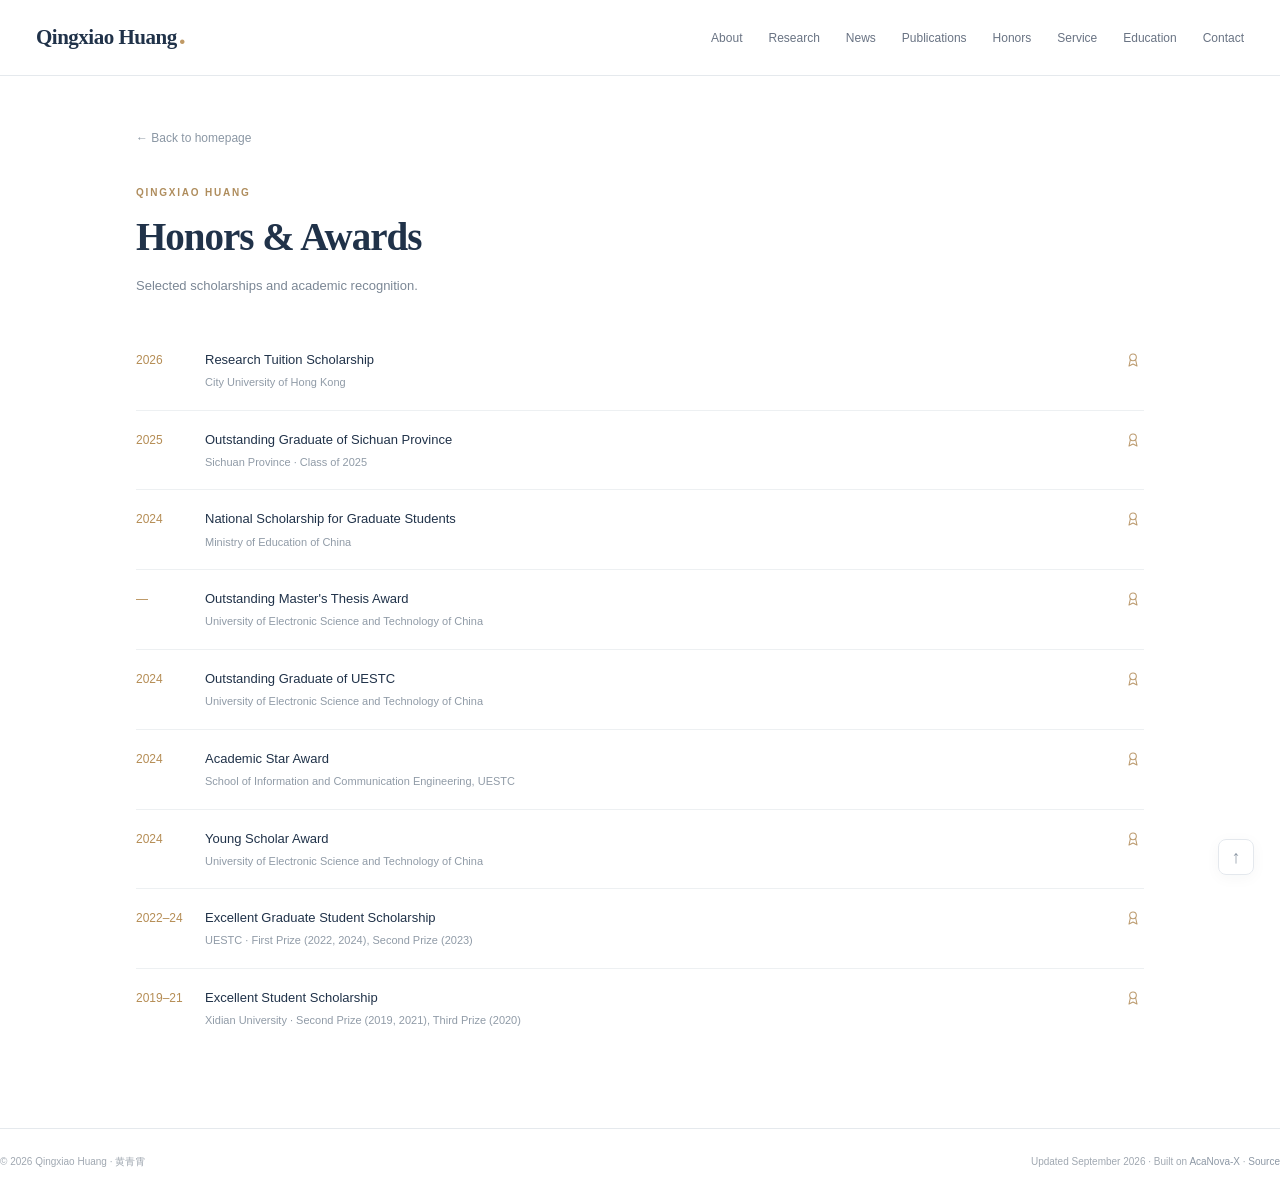
==== pages/all-honors.html @ 67fd9b9e "Build Qingxiao Huang academic homepage with verified research profile" ====
<!DOCTYPE html><html lang="en"><head><meta charset="UTF-8"><meta name="viewport" content="width=device-width, initial-scale=1"><title>Honors &amp; Awards | Qingxiao Huang</title><meta name="description" content="Qingxiao Huang (黄青霄), PhD student at City University of Hong Kong. Research in wireless communications, RIS, holographic MIMO, and near-field communications."><meta name="author" content="Qingxiao Huang"><meta name="theme-color" content="#21334a"><link rel="canonical" href="https://qxhuang0322.github.io/pages/all-honors.html"><meta property="og:type" content="website"><meta property="og:title" content="Honors &amp; Awards | Qingxiao Huang"><meta property="og:description" content="Qingxiao Huang (黄青霄), PhD student at City University of Hong Kong. Research in wireless communications, RIS, holographic MIMO, and near-field communications."><meta property="og:url" content="https://qxhuang0322.github.io/pages/all-honors.html"><meta property="og:image" content="https://qxhuang0322.github.io/assets/profile.jpg"><meta name="twitter:card" content="summary"><link rel="icon" href="../assets/favicon.svg" type="image/svg+xml"><link rel="stylesheet" href="../styles.css"><script src="../script.js" defer></script><script type="application/ld+json">{"@context":"https://schema.org","@type":"Person","name":"Qingxiao Huang","alternateName":"黄青霄","url":"https://qxhuang0322.github.io","image":"https://qxhuang0322.github.io/assets/profile.jpg","jobTitle":"PhD Student","affiliation":{"@type":"CollegeOrUniversity","name":"City University of Hong Kong"},"sameAs":["https://scholar.google.com/citations?user=7lqItBkAAAAJ&hl=en","https://orcid.org/0009-0005-3883-5112","https://scholars.cityu.edu.hk/en/persons/qhuang279/","https://github.com/qxhuang0322"],"knowsAbout":["Wireless Communications","Reconfigurable Intelligent Surfaces","Holographic MIMO","Near-Field Communications"]}</script></head><body><a class="skip-link" href="#main-content">Skip to content</a><header class="top-nav"><div class="nav-inner"><a class="brand" href="../index.html" aria-label="Qingxiao Huang, home">Qingxiao Huang<span class="brand-dot">.</span></a><button class="menu-toggle" aria-label="Open navigation" aria-expanded="false" aria-controls="main-nav"><svg class="icon" viewBox="0 0 24 24" fill="none" stroke="currentColor" stroke-width="1.6" stroke-linecap="round" stroke-linejoin="round" aria-hidden="true"><path d="M4 6h16M4 12h16M4 18h16"/></svg></button><nav id="main-nav" aria-label="Main navigation"><a href="../index.html#about">About</a><a href="../index.html#research">Research</a><a href="../index.html#news">News</a><a href="../index.html#publications">Publications</a><a href="../index.html#honors">Honors</a><a href="../index.html#service">Service</a><a href="../index.html#education">Education</a><a href="../index.html#contact">Contact</a></nav></div></header><main id="main-content" class="subpage"><a class="breadcrumb" href="../index.html">← Back to homepage</a><div class="page-heading"><p class="eyebrow">QINGXIAO HUANG</p><h1>Honors & Awards</h1><p>Selected scholarships and academic recognition.</p></div><ol class="honors-list"><li><span class="honor-year">2026</span><div><h3><a href="https://scholars.cityu.edu.hk/en/persons/qhuang279/" target="_blank" rel="noopener noreferrer">Research Tuition Scholarship</a></h3><p>City University of Hong Kong</p></div><svg class="icon" viewBox="0 0 24 24" fill="none" stroke="currentColor" stroke-width="1.6" stroke-linecap="round" stroke-linejoin="round" aria-hidden="true"><circle cx="12" cy="8" r="5"/><path d="m8 12-2 9 6-3 6 3-2-9"/></svg></li><li><span class="honor-year">2025</span><div><h3><a href="https://scholars.cityu.edu.hk/en/persons/qhuang279/" target="_blank" rel="noopener noreferrer">Outstanding Graduate of Sichuan Province</a></h3><p>Sichuan Province · Class of 2025</p></div><svg class="icon" viewBox="0 0 24 24" fill="none" stroke="currentColor" stroke-width="1.6" stroke-linecap="round" stroke-linejoin="round" aria-hidden="true"><circle cx="12" cy="8" r="5"/><path d="m8 12-2 9 6-3 6 3-2-9"/></svg></li><li><span class="honor-year">2024</span><div><h3><a href="https://scholars.cityu.edu.hk/en/persons/qhuang279/" target="_blank" rel="noopener noreferrer">National Scholarship for Graduate Students</a></h3><p>Ministry of Education of China</p></div><svg class="icon" viewBox="0 0 24 24" fill="none" stroke="currentColor" stroke-width="1.6" stroke-linecap="round" stroke-linejoin="round" aria-hidden="true"><circle cx="12" cy="8" r="5"/><path d="m8 12-2 9 6-3 6 3-2-9"/></svg></li><li><span class="honor-year">—</span><div><h3><a href="https://scholars.cityu.edu.hk/en/persons/qhuang279/" target="_blank" rel="noopener noreferrer">Outstanding Master&#39;s Thesis Award</a></h3><p>University of Electronic Science and Technology of China</p></div><svg class="icon" viewBox="0 0 24 24" fill="none" stroke="currentColor" stroke-width="1.6" stroke-linecap="round" stroke-linejoin="round" aria-hidden="true"><circle cx="12" cy="8" r="5"/><path d="m8 12-2 9 6-3 6 3-2-9"/></svg></li><li><span class="honor-year">2024</span><div><h3>Outstanding Graduate of UESTC</h3><p>University of Electronic Science and Technology of China</p></div><svg class="icon" viewBox="0 0 24 24" fill="none" stroke="currentColor" stroke-width="1.6" stroke-linecap="round" stroke-linejoin="round" aria-hidden="true"><circle cx="12" cy="8" r="5"/><path d="m8 12-2 9 6-3 6 3-2-9"/></svg></li><li><span class="honor-year">2024</span><div><h3>Academic Star Award</h3><p>School of Information and Communication Engineering, UESTC</p></div><svg class="icon" viewBox="0 0 24 24" fill="none" stroke="currentColor" stroke-width="1.6" stroke-linecap="round" stroke-linejoin="round" aria-hidden="true"><circle cx="12" cy="8" r="5"/><path d="m8 12-2 9 6-3 6 3-2-9"/></svg></li><li><span class="honor-year">2024</span><div><h3>Young Scholar Award</h3><p>University of Electronic Science and Technology of China</p></div><svg class="icon" viewBox="0 0 24 24" fill="none" stroke="currentColor" stroke-width="1.6" stroke-linecap="round" stroke-linejoin="round" aria-hidden="true"><circle cx="12" cy="8" r="5"/><path d="m8 12-2 9 6-3 6 3-2-9"/></svg></li><li><span class="honor-year">2022–24</span><div><h3>Excellent Graduate Student Scholarship</h3><p>UESTC · First Prize (2022, 2024), Second Prize (2023)</p></div><svg class="icon" viewBox="0 0 24 24" fill="none" stroke="currentColor" stroke-width="1.6" stroke-linecap="round" stroke-linejoin="round" aria-hidden="true"><circle cx="12" cy="8" r="5"/><path d="m8 12-2 9 6-3 6 3-2-9"/></svg></li><li><span class="honor-year">2019–21</span><div><h3>Excellent Student Scholarship</h3><p>Xidian University · Second Prize (2019, 2021), Third Prize (2020)</p></div><svg class="icon" viewBox="0 0 24 24" fill="none" stroke="currentColor" stroke-width="1.6" stroke-linecap="round" stroke-linejoin="round" aria-hidden="true"><circle cx="12" cy="8" r="5"/><path d="m8 12-2 9 6-3 6 3-2-9"/></svg></li></ol></main><footer class="site-footer"><p>© <span id="current-year">2026</span> Qingxiao Huang · 黄青霄</p><p>Updated September 2026 <span aria-hidden="true">·</span> Built on <a href="https://github.com/yihangtao/AcaNova-X" target="_blank" rel="noopener noreferrer">AcaNova-X</a> <span aria-hidden="true">·</span> <a href="https://github.com/qxhuang0322/qxhuang0322.github.io" target="_blank" rel="noopener noreferrer">Source</a></p><a class="back-top" href="#" aria-label="Back to top">↑</a></footer></body></html>
---- styles.css ----
/* Standalone academic theme: system fonts, no external stylesheets. */
:root{color-scheme:light;--ink:#203249;--text:#566273;--muted:#7a8794;--gold:#a47b43;--line:#e5e9ed;--soft:#f8fafb;--serif:Georgia,"Times New Roman","Songti SC",SimSun,serif;--sans:-apple-system,BlinkMacSystemFont,"Segoe UI","Microsoft YaHei",Arial,sans-serif}
*{box-sizing:border-box}
html{scroll-behavior:smooth;scroll-padding-top:76px}
body{margin:0;background:#fff;color:var(--text);font:15px/1.75 var(--sans);-webkit-font-smoothing:antialiased}
button,input{font:inherit}button{cursor:pointer}
a{color:var(--gold);text-decoration:none;text-underline-offset:3px}
a:hover{color:#765421}
p{margin:0 0 1em}h1,h2,h3{color:var(--ink)}h1,h2{font-family:var(--serif)}
img,svg{max-width:100%}img{height:auto}
strong{color:var(--ink);font-weight:600}
a,button,input{-webkit-tap-highlight-color:transparent}
:focus-visible{outline:3px solid #bd9864;outline-offset:4px}
[hidden]{display:none!important}
::selection{color:var(--ink);background:#eee1ca}
.icon{display:inline-block;width:20px;height:20px;flex:0 0 20px;vertical-align:middle}
.sr-only{position:absolute;width:1px;height:1px;padding:0;margin:-1px;overflow:hidden;clip-path:inset(50%);white-space:nowrap;border:0}
.skip-link{position:fixed;top:-80px;left:20px;z-index:100;padding:10px 18px;color:#fff;background:var(--ink);border-radius:6px}
.skip-link:focus{top:12px;color:#fff}

/* Navigation */
.top-nav{position:sticky;top:0;z-index:30;height:76px;background:rgba(255,255,255,.97);border-bottom:1px solid var(--line);backdrop-filter:blur(14px)}
.nav-inner{max-width:1400px;height:100%;margin:auto;padding:0 36px;display:flex;align-items:center;justify-content:space-between;gap:30px}
.brand{display:inline-flex;align-items:baseline;gap:2px;color:var(--ink);font:700 21px/1.2 var(--serif);letter-spacing:-.5px;white-space:nowrap}
.brand:hover{color:var(--ink)}
.brand-dot{color:#c09a65;font-size:28px;line-height:0}
#main-nav{display:flex;align-items:center;gap:26px}
#main-nav a{position:relative;padding:9px 0;color:#697383;font-size:12px;font-weight:500;line-height:1.5;white-space:nowrap}
#main-nav a::after{content:"";position:absolute;bottom:2px;left:0;width:100%;height:2px;background:#c39a61;transform:scaleX(0);transform-origin:left;transition:transform .18s ease}
#main-nav a:hover,#main-nav a.active,#main-nav a[aria-current]{color:var(--ink)}
#main-nav a:hover::after,#main-nav a.active::after,#main-nav a[aria-current]::after{transform:scaleX(1)}
.menu-toggle{display:none;width:40px;height:40px;padding:9px;background:#fff;color:var(--ink);border:1px solid var(--line);border-radius:6px}

/* Profile and content */
.layout{max-width:1400px;display:grid;grid-template-columns:285px minmax(0,1fr);gap:64px;align-items:start;margin:0 auto;padding:53px 36px 78px}
.profile-column{position:sticky;top:111px;min-width:0}
.profile-card{text-align:center}
.portrait{display:block;width:204px;height:202px;margin:0 auto 21px;object-fit:contain;background:#f4f6f8;border:1px solid #e7e9eb;border-radius:12px}
.profile-card h1{margin:0 0 9px;font-size:29px;font-weight:700;line-height:1.32;letter-spacing:-.9px}
.profile-card h1 span{display:block;margin-top:6px;font-size:22px;font-weight:400;letter-spacing:3px}
.profile-role{margin:0 0 7px;color:var(--gold);font-size:13px;font-weight:600}
.profile-affiliation{margin:0;color:#738091;font-size:12.5px;line-height:1.7}
.profile-affiliation a{color:inherit}.profile-affiliation a:hover{color:var(--gold)}
.profile-lab{margin:5px 0 0;font-size:12px;line-height:1.6}
.social-links{display:flex;justify-content:center;flex-wrap:wrap;gap:9px;margin:24px 0 23px}
.social-link{position:relative;display:inline-flex;align-items:center;justify-content:center;width:37px;height:37px;color:#657182;border:1px solid #dfe4e9;border-radius:50%;background:#fff;transition:border-color .18s ease,color .18s ease,transform .18s ease}
.social-link .icon{width:17px;height:17px;flex-basis:17px}
.social-link:hover{color:var(--gold);border-color:#c8a879;transform:translateY(-2px)}
.social-tooltip{position:absolute;top:calc(100% + 8px);left:50%;transform:translateX(-50%);z-index:10;visibility:hidden;opacity:0;padding:4px 8px;border-radius:4px;background:var(--ink);color:#fff;font-size:10px;line-height:1.6;white-space:nowrap;pointer-events:none;transition:opacity .15s ease}
.social-link:hover .social-tooltip,.social-link:focus-visible .social-tooltip{visibility:visible;opacity:1}
.interests{margin:0 0 18px;padding:20px 19px 18px;border:1px solid var(--line);border-radius:10px;text-align:left;background:#fafbfc}
.interests h2{display:flex;align-items:center;gap:8px;margin:0 0 13px;color:var(--ink);font:600 12px/1.5 var(--sans)}
.interests h2 .icon{width:16px;height:16px;flex-basis:16px;color:#b2946c}
.interests ul{padding:0;margin:0;list-style:none}
.interests li{display:flex;align-items:baseline;gap:9px;margin:8px 0;color:#748191;font-size:11.5px;line-height:1.55}
.interest-mark{width:12px;flex:0 0 12px;color:#b39870;font-size:12px;text-align:center}
.profile-email{display:flex;gap:8px;align-items:center;justify-content:center;color:#87929e;font-size:11.5px;overflow-wrap:anywhere}
.profile-email .icon{width:14px;height:14px;flex-basis:14px}
.main-column{min-width:0}
.main-column>section{margin:0 0 43px;scroll-margin-top:20px}
.main-column>section:last-child{margin-bottom:0}
.section-heading{display:flex;align-items:center;justify-content:space-between;gap:20px;margin:0 0 20px}
.section-heading h2{position:relative;display:inline-block;margin:0;color:var(--ink);font-size:28px;line-height:1.4;font-weight:700;letter-spacing:-.7px}
.section-heading h2::after{content:"";display:block;width:36px;height:3px;margin-top:7px;background:#c5a06d}
.view-link{display:inline-flex;align-items:center;gap:6px;color:#89939e;font-size:11px;white-space:nowrap}
.view-link .icon,.text-link .icon{width:13px;height:13px;flex-basis:13px}
.view-link:hover{color:var(--gold)}
.biography{color:#566476;font-family:var(--serif);font-size:16px;line-height:1.8}
.biography p{margin:0 0 14px}
.biography a{border-bottom:1px solid #e6d5bd}
.collaboration-note{display:flex;align-items:flex-start;gap:10px;margin:20px 0 0;padding:12px 16px;color:#82705a;background:#faf7f1;border-left:3px solid #c8a370;border-radius:0 5px 5px 0;font-size:12px;line-height:1.8}
.collaboration-note>.icon{width:16px;height:16px;flex-basis:16px;margin-top:4px;color:#b89869}
.collaboration-note p{margin:0}.collaboration-note strong{color:#947347}
.section-intro{margin:-6px 0 19px;color:#87919d;font-size:11.5px;line-height:1.8}
.text-link{display:inline-flex;align-items:center;gap:8px;margin-top:18px;color:#9d835f;font-size:11px}

/* Research */
.research-grid{display:grid;grid-template-columns:repeat(3,minmax(0,1fr));gap:13px}
.research-card{min-width:0;padding:19px 17px 17px;border:1px solid #e5e9ed;border-radius:9px;background:#fff}
.research-card-top{display:flex;justify-content:space-between;align-items:center;gap:12px;margin-bottom:15px}
.research-symbol{display:inline-flex;align-items:center;justify-content:center;width:30px;height:30px;background:#f8f2e9;color:#b48d56;border-radius:6px;font-size:20px;line-height:1}
.research-code{color:#9aa3ad;font-size:9px;line-height:1.5;letter-spacing:1px}
.research-card h3{margin:0 0 8px;font:600 13px/1.5 var(--sans)}
.research-card p{margin:0;color:#7d8895;font-size:13px;line-height:1.8}

/* News */
.news-list{margin:0;padding:0;list-style:none}
.news-list li{display:grid;grid-template-columns:78px minmax(0,1fr);align-items:baseline;gap:19px;padding:10px 0;border-bottom:1px dashed #e8eaed;font-size:13px;line-height:1.85}
.news-list li:first-child{padding-top:0}.news-list li:last-child{padding-bottom:0;border-bottom:0}
.news-list time{color:#8b95a1;font-size:11px;white-space:nowrap;font-variant-numeric:tabular-nums}
.news-list li>div{min-width:0}.news-list li p{margin:0}
.inline-source{font-size:10px;color:#ac936d;white-space:nowrap}

/* Publications */
.publication{display:grid;grid-template-columns:174px minmax(0,1fr);gap:22px;margin:0 0 14px;padding:19px;background:#fff;border:1px solid #e6e9ed;border-radius:10px;transition:border-color .18s ease}
.publication:hover{border-color:#cfb690}.publication:last-child{margin-bottom:0}
.paper-art{display:flex;flex-direction:column;align-items:center;justify-content:center;align-self:start;width:174px;min-height:137px;margin-top:2px;padding:10px;background:#f6f8fa;border:1px solid #e8ecef;border-radius:6px;overflow:hidden}
.paper-art svg,.paper-art img{display:block;width:100%;height:auto;max-height:140px;object-fit:contain}
.paper-art>span{display:flex;justify-content:space-between;gap:12px;width:100%;margin-top:7px;color:#84909c;font-size:8px;line-height:1.4;font-weight:600;letter-spacing:1px;text-transform:uppercase}
.paper-art>span>span{font-weight:400;color:#a6aeb6;letter-spacing:.3px}
.paper-body{min-width:0}
.paper-meta{display:flex;align-items:center;flex-wrap:wrap;gap:8px;margin-bottom:8px;color:#8a949e;font-size:10px;line-height:1.4}
.venue-badge{display:inline-block;padding:3px 7px;border-radius:4px;color:#667f96;background:#edf2f7;font-size:9px;font-weight:700;letter-spacing:.35px}
.venue-badge.preprint{color:#967847;background:#f7f0e6}
.first-author{display:inline-block;color:#a18762;font-size:9px}
.paper-body h3{margin:0 0 7px;color:var(--ink);font:600 14px/1.5 var(--sans)}
.paper-body h3 a{color:inherit}.paper-body h3 a:hover{color:var(--gold)}
.paper-authors{margin:0 0 5px;color:#7b8794;font-size:12px;line-height:1.75}
.paper-authors strong{color:#4f647c;font-weight:600}
.paper-venue{margin:0 0 7px;color:#80909f;font-size:10.5px;line-height:1.65;font-style:italic}
.paper-summary{margin:8px 0 9px;color:#74818e;font-size:12px;line-height:1.8}
.paper-links{display:flex;flex-wrap:wrap;align-items:center;gap:7px;margin-top:10px}
.paper-link{display:inline-flex;align-items:center;gap:5px;padding:3px 9px;border:1px solid #e2e7ec;border-radius:4px;color:#6b7b8e;background:#fff;font-size:9px;line-height:1.65;font-weight:500}
.paper-link .icon{width:11px;height:11px;flex-basis:11px}
.paper-link:hover{color:var(--gold);border-color:#d6bf9e;background:#fcfaf6}
.publication-note{margin:18px 0 0;color:#8995a1;font-size:11px;line-height:1.8}

/* Honors and service */
.honors-list{margin:0;padding:0;list-style:none}
.honors-list li{display:grid;grid-template-columns:50px minmax(0,1fr) 19px;align-items:start;gap:19px;padding:13px 0;border-bottom:1px solid #edf0f2}
.honors-list li:first-child{padding-top:0}.honors-list li:last-child{border:0;padding-bottom:0}
.honor-year{padding-top:1px;color:#b58d55;font-size:12px;font-variant-numeric:tabular-nums}
.honors-list h3{margin:0 0 2px;font:500 13px/1.7 var(--sans)}
.honors-list h3 a{color:inherit}.honors-list h3 a:hover{color:var(--gold)}
.honors-list p{margin:0;color:#909ba7;font-size:11px;line-height:1.7}
.honors-list .icon{width:16px;height:16px;margin-top:3px;color:#bc9b6f}
.service-grid{display:grid;grid-template-columns:repeat(2,minmax(0,1fr));gap:15px}
.service-grid>*{min-width:0;padding:19px;border:1px solid var(--line);border-radius:8px;background:#fafbfc}
.service-grid h3{margin:0 0 9px;font:600 13px/1.5 var(--sans)}
.service-grid p,.service-grid ul{margin:0;color:#7c8996;font-size:11.5px;line-height:1.9}
.service-grid ul{padding-left:16px}.service-grid li+li{margin-top:3px}

/* Education and contact */
.education-list{margin:0;padding:0;list-style:none}
.education-list>li{display:grid;grid-template-columns:47px minmax(0,1fr);gap:17px;margin:0 0 23px;align-items:start}
.education-list>li:last-child{margin-bottom:0}
.school-mark{display:flex;width:44px;height:44px;align-items:center;justify-content:center;background:#f4f5f8;border:1px solid #e8eaed;border-radius:7px;color:#797296;font:700 10px/1 var(--serif);letter-spacing:-.5px}
.school-mark.burgundy{background:#f8f1f4;color:#a27186;border-color:#ece0e6}
.school-mark.blue{background:#f0f5fa;color:#607d99;border-color:#e2eaf2}
.school-mark.red{background:#fbf2f2;color:#a97979;border-color:#f0e3e3}
.education-top{display:flex;justify-content:space-between;gap:20px;align-items:baseline}
.education-top h3{margin:0;font:600 13px/1.6 var(--sans)}
.education-top time{color:#929ea9;font-size:10px;line-height:1.6;white-space:nowrap;font-variant-numeric:tabular-nums}
.institution{margin:2px 0 3px;color:#758598;font-size:11.5px;line-height:1.7}
.institution a{color:inherit}.institution a:hover{color:var(--gold)}
.education-detail{margin:0;color:#929da9;font-size:10.5px;line-height:1.8}
.contact-card{display:grid;grid-template-columns:1fr 1fr;gap:24px 30px;padding:24px;border:1px solid var(--line);border-radius:9px;background:#fbfcfd}
.contact-card>div:not(.contact-bottom){display:flex;align-items:flex-start;gap:13px;min-width:0}
.contact-card>div>.icon{width:18px;height:18px;flex-basis:18px;margin-top:2px;color:#a08968}
.contact-card h3{margin:0 0 5px;font:600 11px/1.6 var(--sans)}
.contact-card p,.contact-card a{margin:0;color:#82909f;font-size:11.5px;line-height:1.9;overflow-wrap:anywhere}
.contact-card a:hover{color:var(--gold)}
.contact-bottom{grid-column:1/-1;padding-top:15px;border-top:1px solid var(--line);color:#939eaa;font-size:10.5px}
.contact-bottom a{font-size:inherit}
.site-footer{display:flex;justify-content:space-between;align-items:center;flex-wrap:wrap;gap:12px;max-width:1328px;margin:0 auto;padding:24px 0 27px;color:#a0a8b1;border-top:1px solid var(--line);font-size:10px;line-height:1.8}
.site-footer p{margin:0}.site-footer a{color:#8d98a5}.site-footer a:hover{color:var(--gold)}
.back-top{position:fixed;right:26px;bottom:25px;z-index:20;display:inline-flex;align-items:center;justify-content:center;width:36px;height:36px;border:1px solid #e4e8ed;border-radius:8px;background:rgba(255,255,255,.94);color:#8390a0;font-size:18px;line-height:1;box-shadow:0 3px 15px rgba(26,42,58,.04)}

/* Archive pages */
.subpage{max-width:1080px;margin:0 auto;padding:48px 36px 80px}
.breadcrumb{display:inline-flex;align-items:center;gap:7px;margin:0 0 35px;color:#8b97a4;font-size:12px}
.breadcrumb .icon{width:14px;height:14px;flex-basis:14px}
.eyebrow{margin:0 0 10px;color:#af8d5d;font-size:10px;font-weight:600;letter-spacing:1.8px;text-transform:uppercase}
.page-heading{margin:0 0 32px}
.page-heading h1{margin:0 0 12px;color:var(--ink);font-size:39px;line-height:1.3;letter-spacing:-1px}
.page-heading>p:not(.eyebrow){max-width:700px;margin:0;color:#7b8795;font-size:13px;line-height:1.9}
.publication-tools{display:flex;justify-content:space-between;align-items:center;flex-wrap:wrap;gap:18px;padding:20px 0;margin-bottom:8px;border-top:1px solid var(--line);border-bottom:1px solid var(--line)}
.filters{display:flex;gap:7px;flex-wrap:wrap}
.filters button{min-height:34px;padding:6px 13px;border:1px solid #e0e5e9;border-radius:5px;background:#fff;color:#6e7b8c;font-size:11px}
.filters button:hover{color:var(--ink);border-color:#b9c2cd}
.filters button[aria-pressed="true"]{color:#fff;border-color:var(--ink);background:var(--ink)}
.search-label{display:flex;align-items:center;gap:8px;color:#8c98a6;font-size:11px}
.search-label .icon{width:15px;height:15px;flex-basis:15px}
.search-label input{width:218px;max-width:100%;min-height:36px;padding:7px 11px;border:1px solid #dfe5ea;border-radius:5px;color:var(--ink);background:#fff;font-size:11px}
.search-label input::placeholder{color:#97a0aa}
.publication-count,#publication-count{margin:13px 0 20px;color:#94a0ac;font-size:11px}
.empty-state{padding:50px 20px;border:1px dashed #dde3e9;border-radius:8px;color:#83909d;text-align:center;font-size:13px}
.subpage .publication{grid-template-columns:174px minmax(0,1fr)}
.subpage .paper-body h3{font-size:15px}
.subpage .news-list li{padding:17px 0;font-size:13px}
.subpage .honors-list{margin-top:30px}.subpage .honors-list li{padding:18px 0}

@media(min-width:1600px){.layout{padding-top:65px}}
@media(min-width:641px) and (max-height:820px){.profile-column{position:static}}
@media(max-width:1200px){
.layout{grid-template-columns:245px minmax(0,1fr);gap:38px;padding-left:30px;padding-right:30px}
.nav-inner{padding:0 30px}#main-nav{gap:20px}
.profile-card h1{font-size:27px}
.publication{grid-template-columns:148px minmax(0,1fr);gap:17px;padding:17px}
.paper-art{width:148px;min-height:118px}
.research-card{padding:16px 13px}.research-card h3{font-size:12px}
.site-footer{margin-left:30px;margin-right:30px}
}
@media(max-width:900px){
html{scroll-padding-top:64px}
.top-nav{height:64px}.nav-inner{padding:0 25px}.brand{font-size:19px}
.menu-toggle{display:inline-flex;align-items:center;justify-content:center}
#main-nav{display:none;position:absolute;top:63px;left:0;right:0;padding:15px 25px 22px;align-items:stretch;gap:0;background:#fff;border-bottom:1px solid var(--line);box-shadow:0 12px 15px rgba(26,42,58,.035)}
#main-nav.open{display:flex;flex-direction:column}
#main-nav a{padding:11px 5px;font-size:13px}#main-nav a::after{display:none}#main-nav a.active{color:var(--gold)}
.layout{grid-template-columns:214px minmax(0,1fr);gap:29px;padding:38px 25px 60px}
.profile-column{top:94px}.portrait{width:174px;height:174px}
.profile-card h1{font-size:25px}.profile-card h1 span{font-size:19px}
.profile-role{font-size:12px}.profile-affiliation{font-size:11.5px}
.interests{padding:17px 14px}.interests li{font-size:11px}
.social-links{gap:7px}.social-link{width:33px;height:33px}
.main-column>section{margin-bottom:34px;scroll-margin-top:20px}
.section-heading h2{font-size:25px}.biography{font-size:16px;line-height:1.8}
.research-grid{grid-template-columns:1fr;gap:10px}
.research-card{display:grid;grid-template-columns:35px minmax(0,1fr);gap:0 12px;padding:14px}
.research-card-top{grid-row:1/3;display:block;margin:0}.research-code{display:none}
.research-card h3{margin:0 0 3px;font-size:13px}.research-card p{grid-column:2;font-size:13px}
.news-list li{grid-template-columns:65px minmax(0,1fr);gap:12px}.news-list time{font-size:10px}
.publication,.subpage .publication{display:block;padding:17px}.paper-art{display:none}
.paper-authors,.paper-summary{font-size:12px}.paper-venue{font-size:11px}
.paper-link{padding:4px 9px;font-size:10px}
.honors-list li{grid-template-columns:37px minmax(0,1fr) 16px;gap:12px}
.service-grid{grid-template-columns:1fr}
.education-top{display:block}.education-top time{display:block;margin:2px 0}
.contact-card{grid-template-columns:1fr;padding:20px;gap:19px}
.site-footer{margin-left:25px;margin-right:25px}
.subpage{padding:38px 25px 65px}
}
@media(max-width:640px){
body{font-size:14px}
.nav-inner{padding:0 20px;gap:15px}.brand{font-size:18px}
#main-nav{padding-left:20px;padding-right:20px}
.layout{display:block;padding:33px 22px 48px}
.profile-column{position:static;margin-bottom:34px}
.profile-card{max-width:440px;margin:0 auto;padding-bottom:29px;border-bottom:1px solid var(--line)}
.portrait{width:170px;height:170px;margin-bottom:18px;border-radius:10px}
.profile-card h1{font-size:28px;letter-spacing:-.7px}
.profile-card h1 span{display:inline-block;margin:0 0 0 8px;font-size:19px;letter-spacing:1px;vertical-align:2px}
.profile-role{font-size:12.5px}.profile-affiliation{font-size:12px}.profile-lab{font-size:11.5px}
.social-links{margin:19px 0;gap:10px}.social-link{width:37px;height:37px}
.interests{max-width:360px;margin:0 auto 15px;padding:14px 17px}
.interests h2{margin-bottom:9px;font-size:11px}.interests ul{display:flex;flex-wrap:wrap;gap:5px 14px}
.interests li{margin:0;font-size:11px}.profile-email{font-size:11px}
.section-heading{margin-bottom:18px;gap:12px}.section-heading h2{font-size:26px}
.view-link{font-size:10px}.biography{font-size:16px;line-height:1.8}
.collaboration-note{font-size:11.5px;padding:12px 13px}
.research-card{padding:17px 15px}.research-card p{font-size:13px}
.news-list li{grid-template-columns:65px minmax(0,1fr);gap:12px;padding:12px 0;font-size:13px}
.news-list time{font-size:10px}
.publication,.subpage .publication{margin-bottom:12px;padding:16px;border-radius:8px}
.paper-body h3,.subpage .paper-body h3{font-size:14px;line-height:1.6}
.paper-authors{font-size:12px}.paper-meta{gap:7px}
.paper-links{gap:7px;margin-top:12px}.paper-link{min-height:30px;padding:5px 10px}
.honors-list h3{font-size:12px}.honors-list p{font-size:10.5px}
.education-list>li{grid-template-columns:42px minmax(0,1fr);gap:13px;margin-bottom:24px}
.school-mark{width:40px;height:40px}.education-top h3{font-size:12.5px}.institution{font-size:11px}
.contact-card{padding:20px 17px}
.site-footer{display:block;margin-left:22px;margin-right:22px;padding:20px 0 65px;font-size:9.5px;text-align:center}
.site-footer p+p{margin-top:5px}.back-top{right:18px;bottom:18px;width:35px;height:35px}
.subpage{padding:30px 22px 50px}.breadcrumb{margin-bottom:26px;font-size:11px}
.page-heading{margin-bottom:26px}.page-heading h1{font-size:33px}.page-heading>p:not(.eyebrow){font-size:12px}
.publication-tools{align-items:stretch;padding:16px 0;gap:14px}
.filters{width:100%;gap:6px}.filters button{padding:7px 11px;font-size:10px;min-height:36px}
.search-label{width:100%}.search-label input{flex:1;width:100%;min-width:0;font-size:16px;min-height:42px}
.publication-count,#publication-count{font-size:10.5px}.subpage .news-list li{font-size:13px}
}
@media(max-width:360px){
.layout,.subpage{padding-left:17px;padding-right:17px}
.profile-card h1{font-size:25px}.profile-card h1 span{font-size:17px;margin-left:5px}
.section-heading h2{font-size:24px}.news-list li{grid-template-columns:1fr;gap:2px}
.publication{padding:14px}.honors-list li{gap:9px}
}
@media(prefers-reduced-motion:reduce){
html{scroll-behavior:auto}
*,*::before,*::after{animation:none!important;transition:none!important}
}
@media print{
@page{margin:16mm}
html{scroll-behavior:auto}body{color:#222;font-size:10pt;background:#fff}
.top-nav,.back-top,.skip-link,.menu-toggle,.publication-tools,.view-link,.social-links{display:none!important}
.layout{display:block;max-width:none;padding:0}.profile-column{position:static}
.profile-card{text-align:left;margin-bottom:24px;padding-bottom:15px;border-bottom:1px solid #ddd}
.portrait{float:right;width:95px;height:95px;margin:0 0 12px 20px}
.profile-card h1{font-size:23pt}.profile-card h1 span{display:inline;margin-left:8px;font-size:15pt}
.profile-email{justify-content:flex-start}.interests{display:none}
.main-column>section{margin-bottom:22px}.section-heading h2{font-size:19pt}.section-heading h2::after{display:none}
.publication,.subpage .publication{display:block;padding:12px 0;border:0;border-bottom:1px solid #ddd;border-radius:0;break-inside:avoid}
.paper-art{display:none}.paper-body h3,.subpage .paper-body h3{font-size:11pt}
.paper-authors,.paper-summary,.paper-venue,.paper-links,.biography{font-size:9pt}
.research-grid{grid-template-columns:repeat(3,minmax(0,1fr))}
.research-card,.contact-card,.education-list>li,.honors-list>li{break-inside:avoid}
.service-grid,.contact-card{grid-template-columns:1fr 1fr}
.subpage{max-width:none;padding:0}
.site-footer{margin:20px 0 0;padding:12px 0;font-size:8pt}
a{color:#333}
}
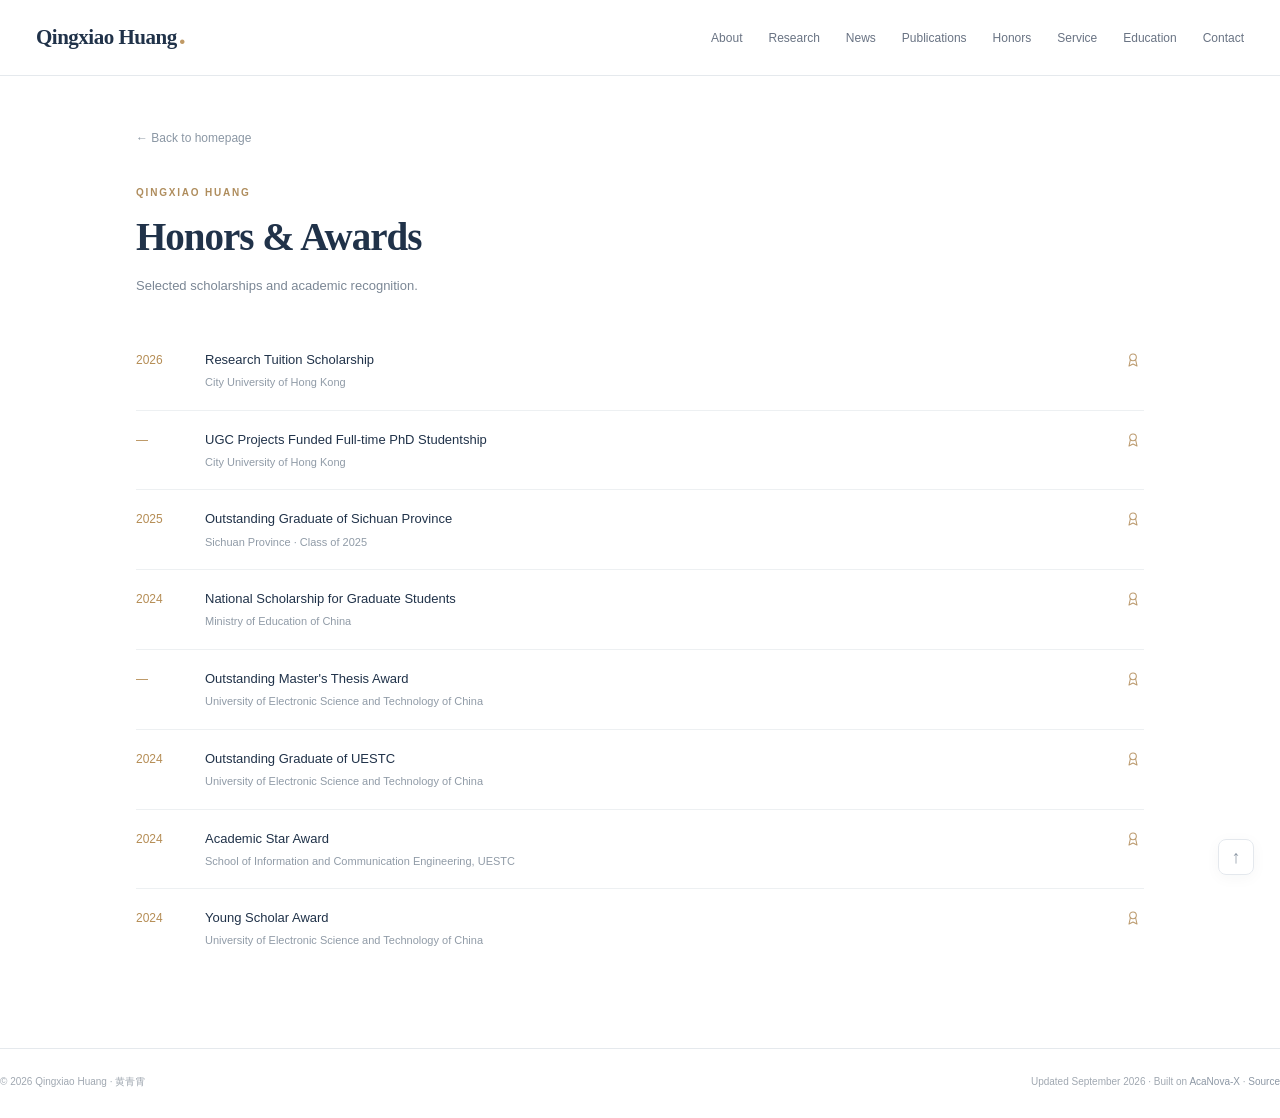
==== commit f87cf322: "Replace earlier scholarships with doctoral studentship" ====
--- a/pages/all-honors.html
+++ b/pages/all-honors.html
@@ -1 +1 @@
-<!DOCTYPE html><html lang="en"><head><meta charset="UTF-8"><meta name="viewport" content="width=device-width, initial-scale=1"><title>Honors &amp; Awards | Qingxiao Huang</title><meta name="description" content="Qingxiao Huang (黄青霄), PhD student at City University of Hong Kong. Research in wireless communications, RIS, holographic MIMO, and near-field communications."><meta name="author" content="Qingxiao Huang"><meta name="theme-color" content="#21334a"><link rel="canonical" href="https://qxhuang0322.github.io/pages/all-honors.html"><meta property="og:type" content="website"><meta property="og:title" content="Honors &amp; Awards | Qingxiao Huang"><meta property="og:description" content="Qingxiao Huang (黄青霄), PhD student at City University of Hong Kong. Research in wireless communications, RIS, holographic MIMO, and near-field communications."><meta property="og:url" content="https://qxhuang0322.github.io/pages/all-honors.html"><meta property="og:image" content="https://qxhuang0322.github.io/assets/profile.jpg"><meta name="twitter:card" content="summary"><link rel="icon" href="../assets/favicon.svg" type="image/svg+xml"><link rel="stylesheet" href="../styles.css"><script src="../script.js" defer></script><script type="application/ld+json">{"@context":"https://schema.org","@type":"Person","name":"Qingxiao Huang","alternateName":"黄青霄","url":"https://qxhuang0322.github.io","image":"https://qxhuang0322.github.io/assets/profile.jpg","jobTitle":"PhD Student","affiliation":{"@type":"CollegeOrUniversity","name":"City University of Hong Kong"},"sameAs":["https://scholar.google.com/citations?user=7lqItBkAAAAJ&hl=en","https://orcid.org/0009-0005-3883-5112","https://scholars.cityu.edu.hk/en/persons/qhuang279/","https://github.com/qxhuang0322"],"knowsAbout":["Wireless Communications","Reconfigurable Intelligent Surfaces","Holographic MIMO","Near-Field Communications"]}</script></head><body><a class="skip-link" href="#main-content">Skip to content</a><header class="top-nav"><div class="nav-inner"><a class="brand" href="../index.html" aria-label="Qingxiao Huang, home">Qingxiao Huang<span class="brand-dot">.</span></a><button class="menu-toggle" aria-label="Open navigation" aria-expanded="false" aria-controls="main-nav"><svg class="icon" viewBox="0 0 24 24" fill="none" stroke="currentColor" stroke-width="1.6" stroke-linecap="round" stroke-linejoin="round" aria-hidden="true"><path d="M4 6h16M4 12h16M4 18h16"/></svg></button><nav id="main-nav" aria-label="Main navigation"><a href="../index.html#about">About</a><a href="../index.html#research">Research</a><a href="../index.html#news">News</a><a href="../index.html#publications">Publications</a><a href="../index.html#honors">Honors</a><a href="../index.html#service">Service</a><a href="../index.html#education">Education</a><a href="../index.html#contact">Contact</a></nav></div></header><main id="main-content" class="subpage"><a class="breadcrumb" href="../index.html">← Back to homepage</a><div class="page-heading"><p class="eyebrow">QINGXIAO HUANG</p><h1>Honors & Awards</h1><p>Selected scholarships and academic recognition.</p></div><ol class="honors-list"><li><span class="honor-year">2026</span><div><h3><a href="https://scholars.cityu.edu.hk/en/persons/qhuang279/" target="_blank" rel="noopener noreferrer">Research Tuition Scholarship</a></h3><p>City University of Hong Kong</p></div><svg class="icon" viewBox="0 0 24 24" fill="none" stroke="currentColor" stroke-width="1.6" stroke-linecap="round" stroke-linejoin="round" aria-hidden="true"><circle cx="12" cy="8" r="5"/><path d="m8 12-2 9 6-3 6 3-2-9"/></svg></li><li><span class="honor-year">2025</span><div><h3><a href="https://scholars.cityu.edu.hk/en/persons/qhuang279/" target="_blank" rel="noopener noreferrer">Outstanding Graduate of Sichuan Province</a></h3><p>Sichuan Province · Class of 2025</p></div><svg class="icon" viewBox="0 0 24 24" fill="none" stroke="currentColor" stroke-width="1.6" stroke-linecap="round" stroke-linejoin="round" aria-hidden="true"><circle cx="12" cy="8" r="5"/><path d="m8 12-2 9 6-3 6 3-2-9"/></svg></li><li><span class="honor-year">2024</span><div><h3><a href="https://scholars.cityu.edu.hk/en/persons/qhuang279/" target="_blank" rel="noopener noreferrer">National Scholarship for Graduate Students</a></h3><p>Ministry of Education of China</p></div><svg class="icon" viewBox="0 0 24 24" fill="none" stroke="currentColor" stroke-width="1.6" stroke-linecap="round" stroke-linejoin="round" aria-hidden="true"><circle cx="12" cy="8" r="5"/><path d="m8 12-2 9 6-3 6 3-2-9"/></svg></li><li><span class="honor-year">—</span><div><h3><a href="https://scholars.cityu.edu.hk/en/persons/qhuang279/" target="_blank" rel="noopener noreferrer">Outstanding Master&#39;s Thesis Award</a></h3><p>University of Electronic Science and Technology of China</p></div><svg class="icon" viewBox="0 0 24 24" fill="none" stroke="currentColor" stroke-width="1.6" stroke-linecap="round" stroke-linejoin="round" aria-hidden="true"><circle cx="12" cy="8" r="5"/><path d="m8 12-2 9 6-3 6 3-2-9"/></svg></li><li><span class="honor-year">2024</span><div><h3>Outstanding Graduate of UESTC</h3><p>University of Electronic Science and Technology of China</p></div><svg class="icon" viewBox="0 0 24 24" fill="none" stroke="currentColor" stroke-width="1.6" stroke-linecap="round" stroke-linejoin="round" aria-hidden="true"><circle cx="12" cy="8" r="5"/><path d="m8 12-2 9 6-3 6 3-2-9"/></svg></li><li><span class="honor-year">2024</span><div><h3>Academic Star Award</h3><p>School of Information and Communication Engineering, UESTC</p></div><svg class="icon" viewBox="0 0 24 24" fill="none" stroke="currentColor" stroke-width="1.6" stroke-linecap="round" stroke-linejoin="round" aria-hidden="true"><circle cx="12" cy="8" r="5"/><path d="m8 12-2 9 6-3 6 3-2-9"/></svg></li><li><span class="honor-year">2024</span><div><h3>Young Scholar Award</h3><p>University of Electronic Science and Technology of China</p></div><svg class="icon" viewBox="0 0 24 24" fill="none" stroke="currentColor" stroke-width="1.6" stroke-linecap="round" stroke-linejoin="round" aria-hidden="true"><circle cx="12" cy="8" r="5"/><path d="m8 12-2 9 6-3 6 3-2-9"/></svg></li><li><span class="honor-year">2022–24</span><div><h3>Excellent Graduate Student Scholarship</h3><p>UESTC · First Prize (2022, 2024), Second Prize (2023)</p></div><svg class="icon" viewBox="0 0 24 24" fill="none" stroke="currentColor" stroke-width="1.6" stroke-linecap="round" stroke-linejoin="round" aria-hidden="true"><circle cx="12" cy="8" r="5"/><path d="m8 12-2 9 6-3 6 3-2-9"/></svg></li><li><span class="honor-year">2019–21</span><div><h3>Excellent Student Scholarship</h3><p>Xidian University · Second Prize (2019, 2021), Third Prize (2020)</p></div><svg class="icon" viewBox="0 0 24 24" fill="none" stroke="currentColor" stroke-width="1.6" stroke-linecap="round" stroke-linejoin="round" aria-hidden="true"><circle cx="12" cy="8" r="5"/><path d="m8 12-2 9 6-3 6 3-2-9"/></svg></li></ol></main><footer class="site-footer"><p>© <span id="current-year">2026</span> Qingxiao Huang · 黄青霄</p><p>Updated September 2026 <span aria-hidden="true">·</span> Built on <a href="https://github.com/yihangtao/AcaNova-X" target="_blank" rel="noopener noreferrer">AcaNova-X</a> <span aria-hidden="true">·</span> <a href="https://github.com/qxhuang0322/qxhuang0322.github.io" target="_blank" rel="noopener noreferrer">Source</a></p><a class="back-top" href="#" aria-label="Back to top">↑</a></footer></body></html>+<!DOCTYPE html><html lang="en"><head><meta charset="UTF-8"><meta name="viewport" content="width=device-width, initial-scale=1"><title>Honors &amp; Awards | Qingxiao Huang</title><meta name="description" content="Qingxiao Huang (黄青霄), PhD student at City University of Hong Kong. Research in wireless communications, RIS, holographic MIMO, and near-field communications."><meta name="author" content="Qingxiao Huang"><meta name="theme-color" content="#21334a"><link rel="canonical" href="https://qxhuang0322.github.io/pages/all-honors.html"><meta property="og:type" content="website"><meta property="og:title" content="Honors &amp; Awards | Qingxiao Huang"><meta property="og:description" content="Qingxiao Huang (黄青霄), PhD student at City University of Hong Kong. Research in wireless communications, RIS, holographic MIMO, and near-field communications."><meta property="og:url" content="https://qxhuang0322.github.io/pages/all-honors.html"><meta property="og:image" content="https://qxhuang0322.github.io/assets/profile.jpg?v=036603b367a6"><meta name="twitter:card" content="summary"><link rel="icon" href="../assets/favicon.svg" type="image/svg+xml"><link rel="stylesheet" href="../styles.css"><script src="../script.js" defer></script><script type="application/ld+json">{"@context":"https://schema.org","@type":"Person","name":"Qingxiao Huang","alternateName":"黄青霄","url":"https://qxhuang0322.github.io","image":"https://qxhuang0322.github.io/assets/profile.jpg?v=036603b367a6","jobTitle":"PhD Student","affiliation":{"@type":"CollegeOrUniversity","name":"City University of Hong Kong"},"sameAs":["https://scholar.google.com/citations?user=7lqItBkAAAAJ&hl=en","https://orcid.org/0009-0005-3883-5112","https://scholars.cityu.edu.hk/en/persons/qhuang279/","https://github.com/qxhuang0322"],"knowsAbout":["Wireless Communications","Reconfigurable Intelligent Surfaces","Holographic MIMO","Near-Field Communications"]}</script></head><body><a class="skip-link" href="#main-content">Skip to content</a><header class="top-nav"><div class="nav-inner"><a class="brand" href="../index.html" aria-label="Qingxiao Huang, home">Qingxiao Huang<span class="brand-dot">.</span></a><button class="menu-toggle" aria-label="Open navigation" aria-expanded="false" aria-controls="main-nav"><svg class="icon" viewBox="0 0 24 24" fill="none" stroke="currentColor" stroke-width="1.6" stroke-linecap="round" stroke-linejoin="round" aria-hidden="true"><path d="M4 6h16M4 12h16M4 18h16"/></svg></button><nav id="main-nav" aria-label="Main navigation"><a href="../index.html#about">About</a><a href="../index.html#research">Research</a><a href="../index.html#news">News</a><a href="../index.html#publications">Publications</a><a href="../index.html#honors">Honors</a><a href="../index.html#service">Service</a><a href="../index.html#education">Education</a><a href="../index.html#contact">Contact</a></nav></div></header><main id="main-content" class="subpage"><a class="breadcrumb" href="../index.html">← Back to homepage</a><div class="page-heading"><p class="eyebrow">QINGXIAO HUANG</p><h1>Honors & Awards</h1><p>Selected scholarships and academic recognition.</p></div><ol class="honors-list"><li><span class="honor-year">2026</span><div><h3><a href="https://scholars.cityu.edu.hk/en/persons/qhuang279/" target="_blank" rel="noopener noreferrer">Research Tuition Scholarship</a></h3><p>City University of Hong Kong</p></div><svg class="icon" viewBox="0 0 24 24" fill="none" stroke="currentColor" stroke-width="1.6" stroke-linecap="round" stroke-linejoin="round" aria-hidden="true"><circle cx="12" cy="8" r="5"/><path d="m8 12-2 9 6-3 6 3-2-9"/></svg></li><li><span class="honor-year">—</span><div><h3>UGC Projects Funded Full-time PhD Studentship</h3><p>City University of Hong Kong</p></div><svg class="icon" viewBox="0 0 24 24" fill="none" stroke="currentColor" stroke-width="1.6" stroke-linecap="round" stroke-linejoin="round" aria-hidden="true"><circle cx="12" cy="8" r="5"/><path d="m8 12-2 9 6-3 6 3-2-9"/></svg></li><li><span class="honor-year">2025</span><div><h3><a href="https://scholars.cityu.edu.hk/en/persons/qhuang279/" target="_blank" rel="noopener noreferrer">Outstanding Graduate of Sichuan Province</a></h3><p>Sichuan Province · Class of 2025</p></div><svg class="icon" viewBox="0 0 24 24" fill="none" stroke="currentColor" stroke-width="1.6" stroke-linecap="round" stroke-linejoin="round" aria-hidden="true"><circle cx="12" cy="8" r="5"/><path d="m8 12-2 9 6-3 6 3-2-9"/></svg></li><li><span class="honor-year">2024</span><div><h3><a href="https://scholars.cityu.edu.hk/en/persons/qhuang279/" target="_blank" rel="noopener noreferrer">National Scholarship for Graduate Students</a></h3><p>Ministry of Education of China</p></div><svg class="icon" viewBox="0 0 24 24" fill="none" stroke="currentColor" stroke-width="1.6" stroke-linecap="round" stroke-linejoin="round" aria-hidden="true"><circle cx="12" cy="8" r="5"/><path d="m8 12-2 9 6-3 6 3-2-9"/></svg></li><li><span class="honor-year">—</span><div><h3><a href="https://scholars.cityu.edu.hk/en/persons/qhuang279/" target="_blank" rel="noopener noreferrer">Outstanding Master&#39;s Thesis Award</a></h3><p>University of Electronic Science and Technology of China</p></div><svg class="icon" viewBox="0 0 24 24" fill="none" stroke="currentColor" stroke-width="1.6" stroke-linecap="round" stroke-linejoin="round" aria-hidden="true"><circle cx="12" cy="8" r="5"/><path d="m8 12-2 9 6-3 6 3-2-9"/></svg></li><li><span class="honor-year">2024</span><div><h3>Outstanding Graduate of UESTC</h3><p>University of Electronic Science and Technology of China</p></div><svg class="icon" viewBox="0 0 24 24" fill="none" stroke="currentColor" stroke-width="1.6" stroke-linecap="round" stroke-linejoin="round" aria-hidden="true"><circle cx="12" cy="8" r="5"/><path d="m8 12-2 9 6-3 6 3-2-9"/></svg></li><li><span class="honor-year">2024</span><div><h3>Academic Star Award</h3><p>School of Information and Communication Engineering, UESTC</p></div><svg class="icon" viewBox="0 0 24 24" fill="none" stroke="currentColor" stroke-width="1.6" stroke-linecap="round" stroke-linejoin="round" aria-hidden="true"><circle cx="12" cy="8" r="5"/><path d="m8 12-2 9 6-3 6 3-2-9"/></svg></li><li><span class="honor-year">2024</span><div><h3>Young Scholar Award</h3><p>University of Electronic Science and Technology of China</p></div><svg class="icon" viewBox="0 0 24 24" fill="none" stroke="currentColor" stroke-width="1.6" stroke-linecap="round" stroke-linejoin="round" aria-hidden="true"><circle cx="12" cy="8" r="5"/><path d="m8 12-2 9 6-3 6 3-2-9"/></svg></li></ol></main><footer class="site-footer"><p>© <span id="current-year">2026</span> Qingxiao Huang · 黄青霄</p><p>Updated September 2026 <span aria-hidden="true">·</span> Built on <a href="https://github.com/yihangtao/AcaNova-X" target="_blank" rel="noopener noreferrer">AcaNova-X</a> <span aria-hidden="true">·</span> <a href="https://github.com/qxhuang0322/qxhuang0322.github.io" target="_blank" rel="noopener noreferrer">Source</a></p><a class="back-top" href="#" aria-label="Back to top">↑</a></footer></body></html>
--- a/styles.css
+++ b/styles.css
@@ -92,17 +92,19 @@
 .inline-source{font-size:10px;color:#ac936d;white-space:nowrap}
 
 /* Publications */
-.publication{display:grid;grid-template-columns:174px minmax(0,1fr);gap:22px;margin:0 0 14px;padding:19px;background:#fff;border:1px solid #e6e9ed;border-radius:10px;transition:border-color .18s ease}
+.publication{display:grid;grid-template-columns:200px minmax(0,1fr);gap:22px;margin:0 0 14px;padding:19px;background:#fff;border:1px solid #e6e9ed;border-radius:10px;transition:border-color .18s ease}
 .publication:hover{border-color:#cfb690}.publication:last-child{margin-bottom:0}
-.paper-art{display:flex;flex-direction:column;align-items:center;justify-content:center;align-self:start;width:174px;min-height:137px;margin-top:2px;padding:10px;background:#f6f8fa;border:1px solid #e8ecef;border-radius:6px;overflow:hidden}
-.paper-art svg,.paper-art img{display:block;width:100%;height:auto;max-height:140px;object-fit:contain}
-.paper-art>span{display:flex;justify-content:space-between;gap:12px;width:100%;margin-top:7px;color:#84909c;font-size:8px;line-height:1.4;font-weight:600;letter-spacing:1px;text-transform:uppercase}
-.paper-art>span>span{font-weight:400;color:#a6aeb6;letter-spacing:.3px}
+.paper-art{display:flex;flex-direction:column;align-items:center;align-self:start;width:100%;margin:2px 0 0;background:white;border:1px solid #e8ecef;border-radius:6px;overflow:hidden}
+.paper-figure-link{display:block;width:100%;padding:10px;cursor:zoom-in}
+.paper-art img{display:block;width:100%;height:150px;object-fit:contain}
+.paper-art figcaption{display:flex;justify-content:space-between;gap:8px;width:100%;padding:7px 10px;border-top:1px solid #eef0f2;color:#84909c;font-size:9px;line-height:1.4;background:#f9fafb}
+.paper-art figcaption a{color:#967847}
+.publication:not(:has(.paper-art)),.subpage .publication:not(:has(.paper-art)){grid-template-columns:1fr}
 .paper-body{min-width:0}
 .paper-meta{display:flex;align-items:center;flex-wrap:wrap;gap:8px;margin-bottom:8px;color:#8a949e;font-size:10px;line-height:1.4}
 .venue-badge{display:inline-block;padding:3px 7px;border-radius:4px;color:#667f96;background:#edf2f7;font-size:9px;font-weight:700;letter-spacing:.35px}
 .venue-badge.preprint{color:#967847;background:#f7f0e6}
-.first-author{display:inline-block;color:#a18762;font-size:9px}
+.impact-factor{display:inline-block;color:#a18762;font-size:9px}
 .paper-body h3{margin:0 0 7px;color:var(--ink);font:600 14px/1.5 var(--sans)}
 .paper-body h3 a{color:inherit}.paper-body h3 a:hover{color:var(--gold)}
 .paper-authors{margin:0 0 5px;color:#7b8794;font-size:12px;line-height:1.75}
@@ -129,11 +131,14 @@
 .service-grid h3{margin:0 0 9px;font:600 13px/1.5 var(--sans)}
 .service-grid p,.service-grid ul{margin:0;color:#7c8996;font-size:11.5px;line-height:1.9}
 .service-grid ul{padding-left:16px}.service-grid li+li{margin-top:3px}
+.service-institution{display:flex;align-items:center;gap:10px;margin:0 0 10px;color:var(--ink);font-size:11.5px;line-height:1.6}
+.service-institution img{display:block;width:36px;height:36px;object-fit:contain;flex-shrink:0}
 
 /* Education and contact */
 .education-list{margin:0;padding:0;list-style:none}
-.education-list>li{display:grid;grid-template-columns:47px minmax(0,1fr);gap:17px;margin:0 0 23px;align-items:start}
+.education-list>li{display:grid;grid-template-columns:64px minmax(0,1fr);gap:17px;margin:0 0 23px;align-items:start}
 .education-list>li:last-child{margin-bottom:0}
+.school-logo{display:block;width:60px;height:60px;padding:4px;object-fit:contain;border:1px solid #e8eaed;border-radius:8px;background:#fff}
 .school-mark{display:flex;width:44px;height:44px;align-items:center;justify-content:center;background:#f4f5f8;border:1px solid #e8eaed;border-radius:7px;color:#797296;font:700 10px/1 var(--serif);letter-spacing:-.5px}
 .school-mark.burgundy{background:#f8f1f4;color:#a27186;border-color:#ece0e6}
 .school-mark.blue{background:#f0f5fa;color:#607d99;border-color:#e2eaf2}
@@ -152,6 +157,10 @@
 .contact-card a:hover{color:var(--gold)}
 .contact-bottom{grid-column:1/-1;padding-top:15px;border-top:1px solid var(--line);color:#939eaa;font-size:10.5px}
 .contact-bottom a{font-size:inherit}
+.location-map{margin:20px 0 0;border:1px solid var(--line);border-radius:9px;overflow:hidden;background:#fbfcfd}
+.location-map iframe{display:block;width:100%;height:320px;border:0;background:#f4f6f8}
+.location-map figcaption{display:flex;justify-content:space-between;flex-wrap:wrap;gap:6px 16px;padding:12px 16px;color:#82909f;font-size:11px;line-height:1.8}
+.location-map figcaption a{color:var(--gold);white-space:nowrap}
 .site-footer{display:flex;justify-content:space-between;align-items:center;flex-wrap:wrap;gap:12px;max-width:1328px;margin:0 auto;padding:24px 0 27px;color:#a0a8b1;border-top:1px solid var(--line);font-size:10px;line-height:1.8}
 .site-footer p{margin:0}.site-footer a{color:#8d98a5}.site-footer a:hover{color:var(--gold)}
 .back-top{position:fixed;right:26px;bottom:25px;z-index:20;display:inline-flex;align-items:center;justify-content:center;width:36px;height:36px;border:1px solid #e4e8ed;border-radius:8px;background:rgba(255,255,255,.94);color:#8390a0;font-size:18px;line-height:1;box-shadow:0 3px 15px rgba(26,42,58,.04)}
@@ -186,8 +195,8 @@
 .layout{grid-template-columns:245px minmax(0,1fr);gap:38px;padding-left:30px;padding-right:30px}
 .nav-inner{padding:0 30px}#main-nav{gap:20px}
 .profile-card h1{font-size:27px}
-.publication{grid-template-columns:148px minmax(0,1fr);gap:17px;padding:17px}
-.paper-art{width:148px;min-height:118px}
+.publication{grid-template-columns:160px minmax(0,1fr);gap:17px;padding:17px}
+.paper-art img{height:140px}
 .research-card{padding:16px 13px}.research-card h3{font-size:12px}
 .site-footer{margin-left:30px;margin-right:30px}
 }
@@ -211,13 +220,14 @@
 .research-card-top{grid-row:1/3;display:block;margin:0}.research-code{display:none}
 .research-card h3{margin:0 0 3px;font-size:13px}.research-card p{grid-column:2;font-size:13px}
 .news-list li{grid-template-columns:65px minmax(0,1fr);gap:12px}.news-list time{font-size:10px}
-.publication,.subpage .publication{display:block;padding:17px}.paper-art{display:none}
+.publication,.subpage .publication{display:block;padding:17px}.paper-art{display:flex;width:min(100%,320px);margin:0 auto 18px}.paper-art img{height:175px}
 .paper-authors,.paper-summary{font-size:12px}.paper-venue{font-size:11px}
 .paper-link{padding:4px 9px;font-size:10px}
 .honors-list li{grid-template-columns:37px minmax(0,1fr) 16px;gap:12px}
 .service-grid{grid-template-columns:1fr}
 .education-top{display:block}.education-top time{display:block;margin:2px 0}
 .contact-card{grid-template-columns:1fr;padding:20px;gap:19px}
+.location-map iframe{height:280px}
 .site-footer{margin-left:25px;margin-right:25px}
 .subpage{padding:38px 25px 65px}
 }
@@ -247,7 +257,8 @@
 .paper-authors{font-size:12px}.paper-meta{gap:7px}
 .paper-links{gap:7px;margin-top:12px}.paper-link{min-height:30px;padding:5px 10px}
 .honors-list h3{font-size:12px}.honors-list p{font-size:10.5px}
-.education-list>li{grid-template-columns:42px minmax(0,1fr);gap:13px;margin-bottom:24px}
+.education-list>li{grid-template-columns:50px minmax(0,1fr);gap:13px;margin-bottom:24px}
+.school-logo{width:48px;height:48px}
 .school-mark{width:40px;height:40px}.education-top h3{font-size:12.5px}.institution{font-size:11px}
 .contact-card{padding:20px 17px}
 .site-footer{display:block;margin-left:22px;margin-right:22px;padding:20px 0 65px;font-size:9.5px;text-align:center}
@@ -285,6 +296,7 @@
 .research-grid{grid-template-columns:repeat(3,minmax(0,1fr))}
 .research-card,.contact-card,.education-list>li,.honors-list>li{break-inside:avoid}
 .service-grid,.contact-card{grid-template-columns:1fr 1fr}
+.location-map{display:none}
 .subpage{max-width:none;padding:0}
 .site-footer{margin:20px 0 0;padding:12px 0;font-size:8pt}
 a{color:#333}
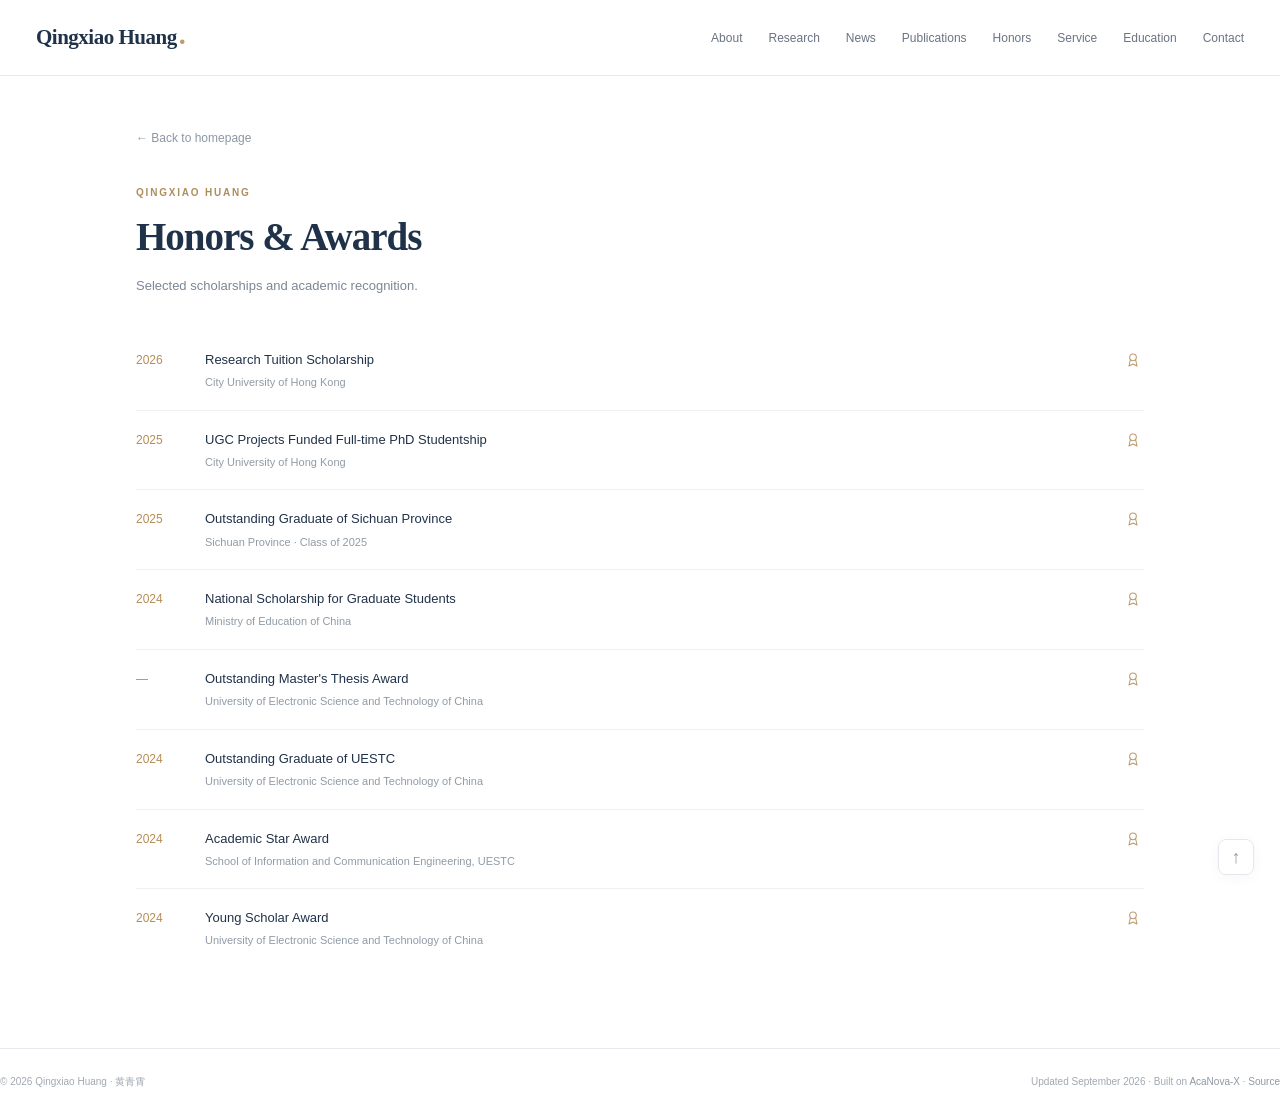
==== commit 0f5de565: "Date doctoral studentship to 2025 enrollment" ====
--- a/pages/all-honors.html
+++ b/pages/all-honors.html
@@ -1 +1 @@
-<!DOCTYPE html><html lang="en"><head><meta charset="UTF-8"><meta name="viewport" content="width=device-width, initial-scale=1"><title>Honors &amp; Awards | Qingxiao Huang</title><meta name="description" content="Qingxiao Huang (黄青霄), PhD student at City University of Hong Kong. Research in wireless communications, RIS, holographic MIMO, and near-field communications."><meta name="author" content="Qingxiao Huang"><meta name="theme-color" content="#21334a"><link rel="canonical" href="https://qxhuang0322.github.io/pages/all-honors.html"><meta property="og:type" content="website"><meta property="og:title" content="Honors &amp; Awards | Qingxiao Huang"><meta property="og:description" content="Qingxiao Huang (黄青霄), PhD student at City University of Hong Kong. Research in wireless communications, RIS, holographic MIMO, and near-field communications."><meta property="og:url" content="https://qxhuang0322.github.io/pages/all-honors.html"><meta property="og:image" content="https://qxhuang0322.github.io/assets/profile.jpg?v=036603b367a6"><meta name="twitter:card" content="summary"><link rel="icon" href="../assets/favicon.svg" type="image/svg+xml"><link rel="stylesheet" href="../styles.css"><script src="../script.js" defer></script><script type="application/ld+json">{"@context":"https://schema.org","@type":"Person","name":"Qingxiao Huang","alternateName":"黄青霄","url":"https://qxhuang0322.github.io","image":"https://qxhuang0322.github.io/assets/profile.jpg?v=036603b367a6","jobTitle":"PhD Student","affiliation":{"@type":"CollegeOrUniversity","name":"City University of Hong Kong"},"sameAs":["https://scholar.google.com/citations?user=7lqItBkAAAAJ&hl=en","https://orcid.org/0009-0005-3883-5112","https://scholars.cityu.edu.hk/en/persons/qhuang279/","https://github.com/qxhuang0322"],"knowsAbout":["Wireless Communications","Reconfigurable Intelligent Surfaces","Holographic MIMO","Near-Field Communications"]}</script></head><body><a class="skip-link" href="#main-content">Skip to content</a><header class="top-nav"><div class="nav-inner"><a class="brand" href="../index.html" aria-label="Qingxiao Huang, home">Qingxiao Huang<span class="brand-dot">.</span></a><button class="menu-toggle" aria-label="Open navigation" aria-expanded="false" aria-controls="main-nav"><svg class="icon" viewBox="0 0 24 24" fill="none" stroke="currentColor" stroke-width="1.6" stroke-linecap="round" stroke-linejoin="round" aria-hidden="true"><path d="M4 6h16M4 12h16M4 18h16"/></svg></button><nav id="main-nav" aria-label="Main navigation"><a href="../index.html#about">About</a><a href="../index.html#research">Research</a><a href="../index.html#news">News</a><a href="../index.html#publications">Publications</a><a href="../index.html#honors">Honors</a><a href="../index.html#service">Service</a><a href="../index.html#education">Education</a><a href="../index.html#contact">Contact</a></nav></div></header><main id="main-content" class="subpage"><a class="breadcrumb" href="../index.html">← Back to homepage</a><div class="page-heading"><p class="eyebrow">QINGXIAO HUANG</p><h1>Honors & Awards</h1><p>Selected scholarships and academic recognition.</p></div><ol class="honors-list"><li><span class="honor-year">2026</span><div><h3><a href="https://scholars.cityu.edu.hk/en/persons/qhuang279/" target="_blank" rel="noopener noreferrer">Research Tuition Scholarship</a></h3><p>City University of Hong Kong</p></div><svg class="icon" viewBox="0 0 24 24" fill="none" stroke="currentColor" stroke-width="1.6" stroke-linecap="round" stroke-linejoin="round" aria-hidden="true"><circle cx="12" cy="8" r="5"/><path d="m8 12-2 9 6-3 6 3-2-9"/></svg></li><li><span class="honor-year">—</span><div><h3>UGC Projects Funded Full-time PhD Studentship</h3><p>City University of Hong Kong</p></div><svg class="icon" viewBox="0 0 24 24" fill="none" stroke="currentColor" stroke-width="1.6" stroke-linecap="round" stroke-linejoin="round" aria-hidden="true"><circle cx="12" cy="8" r="5"/><path d="m8 12-2 9 6-3 6 3-2-9"/></svg></li><li><span class="honor-year">2025</span><div><h3><a href="https://scholars.cityu.edu.hk/en/persons/qhuang279/" target="_blank" rel="noopener noreferrer">Outstanding Graduate of Sichuan Province</a></h3><p>Sichuan Province · Class of 2025</p></div><svg class="icon" viewBox="0 0 24 24" fill="none" stroke="currentColor" stroke-width="1.6" stroke-linecap="round" stroke-linejoin="round" aria-hidden="true"><circle cx="12" cy="8" r="5"/><path d="m8 12-2 9 6-3 6 3-2-9"/></svg></li><li><span class="honor-year">2024</span><div><h3><a href="https://scholars.cityu.edu.hk/en/persons/qhuang279/" target="_blank" rel="noopener noreferrer">National Scholarship for Graduate Students</a></h3><p>Ministry of Education of China</p></div><svg class="icon" viewBox="0 0 24 24" fill="none" stroke="currentColor" stroke-width="1.6" stroke-linecap="round" stroke-linejoin="round" aria-hidden="true"><circle cx="12" cy="8" r="5"/><path d="m8 12-2 9 6-3 6 3-2-9"/></svg></li><li><span class="honor-year">—</span><div><h3><a href="https://scholars.cityu.edu.hk/en/persons/qhuang279/" target="_blank" rel="noopener noreferrer">Outstanding Master&#39;s Thesis Award</a></h3><p>University of Electronic Science and Technology of China</p></div><svg class="icon" viewBox="0 0 24 24" fill="none" stroke="currentColor" stroke-width="1.6" stroke-linecap="round" stroke-linejoin="round" aria-hidden="true"><circle cx="12" cy="8" r="5"/><path d="m8 12-2 9 6-3 6 3-2-9"/></svg></li><li><span class="honor-year">2024</span><div><h3>Outstanding Graduate of UESTC</h3><p>University of Electronic Science and Technology of China</p></div><svg class="icon" viewBox="0 0 24 24" fill="none" stroke="currentColor" stroke-width="1.6" stroke-linecap="round" stroke-linejoin="round" aria-hidden="true"><circle cx="12" cy="8" r="5"/><path d="m8 12-2 9 6-3 6 3-2-9"/></svg></li><li><span class="honor-year">2024</span><div><h3>Academic Star Award</h3><p>School of Information and Communication Engineering, UESTC</p></div><svg class="icon" viewBox="0 0 24 24" fill="none" stroke="currentColor" stroke-width="1.6" stroke-linecap="round" stroke-linejoin="round" aria-hidden="true"><circle cx="12" cy="8" r="5"/><path d="m8 12-2 9 6-3 6 3-2-9"/></svg></li><li><span class="honor-year">2024</span><div><h3>Young Scholar Award</h3><p>University of Electronic Science and Technology of China</p></div><svg class="icon" viewBox="0 0 24 24" fill="none" stroke="currentColor" stroke-width="1.6" stroke-linecap="round" stroke-linejoin="round" aria-hidden="true"><circle cx="12" cy="8" r="5"/><path d="m8 12-2 9 6-3 6 3-2-9"/></svg></li></ol></main><footer class="site-footer"><p>© <span id="current-year">2026</span> Qingxiao Huang · 黄青霄</p><p>Updated September 2026 <span aria-hidden="true">·</span> Built on <a href="https://github.com/yihangtao/AcaNova-X" target="_blank" rel="noopener noreferrer">AcaNova-X</a> <span aria-hidden="true">·</span> <a href="https://github.com/qxhuang0322/qxhuang0322.github.io" target="_blank" rel="noopener noreferrer">Source</a></p><a class="back-top" href="#" aria-label="Back to top">↑</a></footer></body></html>+<!DOCTYPE html><html lang="en"><head><meta charset="UTF-8"><meta name="viewport" content="width=device-width, initial-scale=1"><title>Honors &amp; Awards | Qingxiao Huang</title><meta name="description" content="Qingxiao Huang (黄青霄), PhD student at City University of Hong Kong. Research in wireless communications, RIS, holographic MIMO, and near-field communications."><meta name="author" content="Qingxiao Huang"><meta name="theme-color" content="#21334a"><link rel="canonical" href="https://qxhuang0322.github.io/pages/all-honors.html"><meta property="og:type" content="website"><meta property="og:title" content="Honors &amp; Awards | Qingxiao Huang"><meta property="og:description" content="Qingxiao Huang (黄青霄), PhD student at City University of Hong Kong. Research in wireless communications, RIS, holographic MIMO, and near-field communications."><meta property="og:url" content="https://qxhuang0322.github.io/pages/all-honors.html"><meta property="og:image" content="https://qxhuang0322.github.io/assets/profile.jpg?v=036603b367a6"><meta name="twitter:card" content="summary"><link rel="icon" href="../assets/favicon.svg" type="image/svg+xml"><link rel="stylesheet" href="../styles.css"><script src="../script.js" defer></script><script type="application/ld+json">{"@context":"https://schema.org","@type":"Person","name":"Qingxiao Huang","alternateName":"黄青霄","url":"https://qxhuang0322.github.io","image":"https://qxhuang0322.github.io/assets/profile.jpg?v=036603b367a6","jobTitle":"PhD Student","affiliation":{"@type":"CollegeOrUniversity","name":"City University of Hong Kong"},"sameAs":["https://scholar.google.com/citations?user=7lqItBkAAAAJ&hl=en","https://orcid.org/0009-0005-3883-5112","https://scholars.cityu.edu.hk/en/persons/qhuang279/","https://github.com/qxhuang0322"],"knowsAbout":["Wireless Communications","Reconfigurable Intelligent Surfaces","Holographic MIMO","Near-Field Communications"]}</script></head><body><a class="skip-link" href="#main-content">Skip to content</a><header class="top-nav"><div class="nav-inner"><a class="brand" href="../index.html" aria-label="Qingxiao Huang, home">Qingxiao Huang<span class="brand-dot">.</span></a><button class="menu-toggle" aria-label="Open navigation" aria-expanded="false" aria-controls="main-nav"><svg class="icon" viewBox="0 0 24 24" fill="none" stroke="currentColor" stroke-width="1.6" stroke-linecap="round" stroke-linejoin="round" aria-hidden="true"><path d="M4 6h16M4 12h16M4 18h16"/></svg></button><nav id="main-nav" aria-label="Main navigation"><a href="../index.html#about">About</a><a href="../index.html#research">Research</a><a href="../index.html#news">News</a><a href="../index.html#publications">Publications</a><a href="../index.html#honors">Honors</a><a href="../index.html#service">Service</a><a href="../index.html#education">Education</a><a href="../index.html#contact">Contact</a></nav></div></header><main id="main-content" class="subpage"><a class="breadcrumb" href="../index.html">← Back to homepage</a><div class="page-heading"><p class="eyebrow">QINGXIAO HUANG</p><h1>Honors & Awards</h1><p>Selected scholarships and academic recognition.</p></div><ol class="honors-list"><li><span class="honor-year">2026</span><div><h3><a href="https://scholars.cityu.edu.hk/en/persons/qhuang279/" target="_blank" rel="noopener noreferrer">Research Tuition Scholarship</a></h3><p>City University of Hong Kong</p></div><svg class="icon" viewBox="0 0 24 24" fill="none" stroke="currentColor" stroke-width="1.6" stroke-linecap="round" stroke-linejoin="round" aria-hidden="true"><circle cx="12" cy="8" r="5"/><path d="m8 12-2 9 6-3 6 3-2-9"/></svg></li><li><span class="honor-year">2025</span><div><h3>UGC Projects Funded Full-time PhD Studentship</h3><p>City University of Hong Kong</p></div><svg class="icon" viewBox="0 0 24 24" fill="none" stroke="currentColor" stroke-width="1.6" stroke-linecap="round" stroke-linejoin="round" aria-hidden="true"><circle cx="12" cy="8" r="5"/><path d="m8 12-2 9 6-3 6 3-2-9"/></svg></li><li><span class="honor-year">2025</span><div><h3><a href="https://scholars.cityu.edu.hk/en/persons/qhuang279/" target="_blank" rel="noopener noreferrer">Outstanding Graduate of Sichuan Province</a></h3><p>Sichuan Province · Class of 2025</p></div><svg class="icon" viewBox="0 0 24 24" fill="none" stroke="currentColor" stroke-width="1.6" stroke-linecap="round" stroke-linejoin="round" aria-hidden="true"><circle cx="12" cy="8" r="5"/><path d="m8 12-2 9 6-3 6 3-2-9"/></svg></li><li><span class="honor-year">2024</span><div><h3><a href="https://scholars.cityu.edu.hk/en/persons/qhuang279/" target="_blank" rel="noopener noreferrer">National Scholarship for Graduate Students</a></h3><p>Ministry of Education of China</p></div><svg class="icon" viewBox="0 0 24 24" fill="none" stroke="currentColor" stroke-width="1.6" stroke-linecap="round" stroke-linejoin="round" aria-hidden="true"><circle cx="12" cy="8" r="5"/><path d="m8 12-2 9 6-3 6 3-2-9"/></svg></li><li><span class="honor-year">—</span><div><h3><a href="https://scholars.cityu.edu.hk/en/persons/qhuang279/" target="_blank" rel="noopener noreferrer">Outstanding Master&#39;s Thesis Award</a></h3><p>University of Electronic Science and Technology of China</p></div><svg class="icon" viewBox="0 0 24 24" fill="none" stroke="currentColor" stroke-width="1.6" stroke-linecap="round" stroke-linejoin="round" aria-hidden="true"><circle cx="12" cy="8" r="5"/><path d="m8 12-2 9 6-3 6 3-2-9"/></svg></li><li><span class="honor-year">2024</span><div><h3>Outstanding Graduate of UESTC</h3><p>University of Electronic Science and Technology of China</p></div><svg class="icon" viewBox="0 0 24 24" fill="none" stroke="currentColor" stroke-width="1.6" stroke-linecap="round" stroke-linejoin="round" aria-hidden="true"><circle cx="12" cy="8" r="5"/><path d="m8 12-2 9 6-3 6 3-2-9"/></svg></li><li><span class="honor-year">2024</span><div><h3>Academic Star Award</h3><p>School of Information and Communication Engineering, UESTC</p></div><svg class="icon" viewBox="0 0 24 24" fill="none" stroke="currentColor" stroke-width="1.6" stroke-linecap="round" stroke-linejoin="round" aria-hidden="true"><circle cx="12" cy="8" r="5"/><path d="m8 12-2 9 6-3 6 3-2-9"/></svg></li><li><span class="honor-year">2024</span><div><h3>Young Scholar Award</h3><p>University of Electronic Science and Technology of China</p></div><svg class="icon" viewBox="0 0 24 24" fill="none" stroke="currentColor" stroke-width="1.6" stroke-linecap="round" stroke-linejoin="round" aria-hidden="true"><circle cx="12" cy="8" r="5"/><path d="m8 12-2 9 6-3 6 3-2-9"/></svg></li></ol></main><footer class="site-footer"><p>© <span id="current-year">2026</span> Qingxiao Huang · 黄青霄</p><p>Updated September 2026 <span aria-hidden="true">·</span> Built on <a href="https://github.com/yihangtao/AcaNova-X" target="_blank" rel="noopener noreferrer">AcaNova-X</a> <span aria-hidden="true">·</span> <a href="https://github.com/qxhuang0322/qxhuang0322.github.io" target="_blank" rel="noopener noreferrer">Source</a></p><a class="back-top" href="#" aria-label="Back to top">↑</a></footer></body></html>
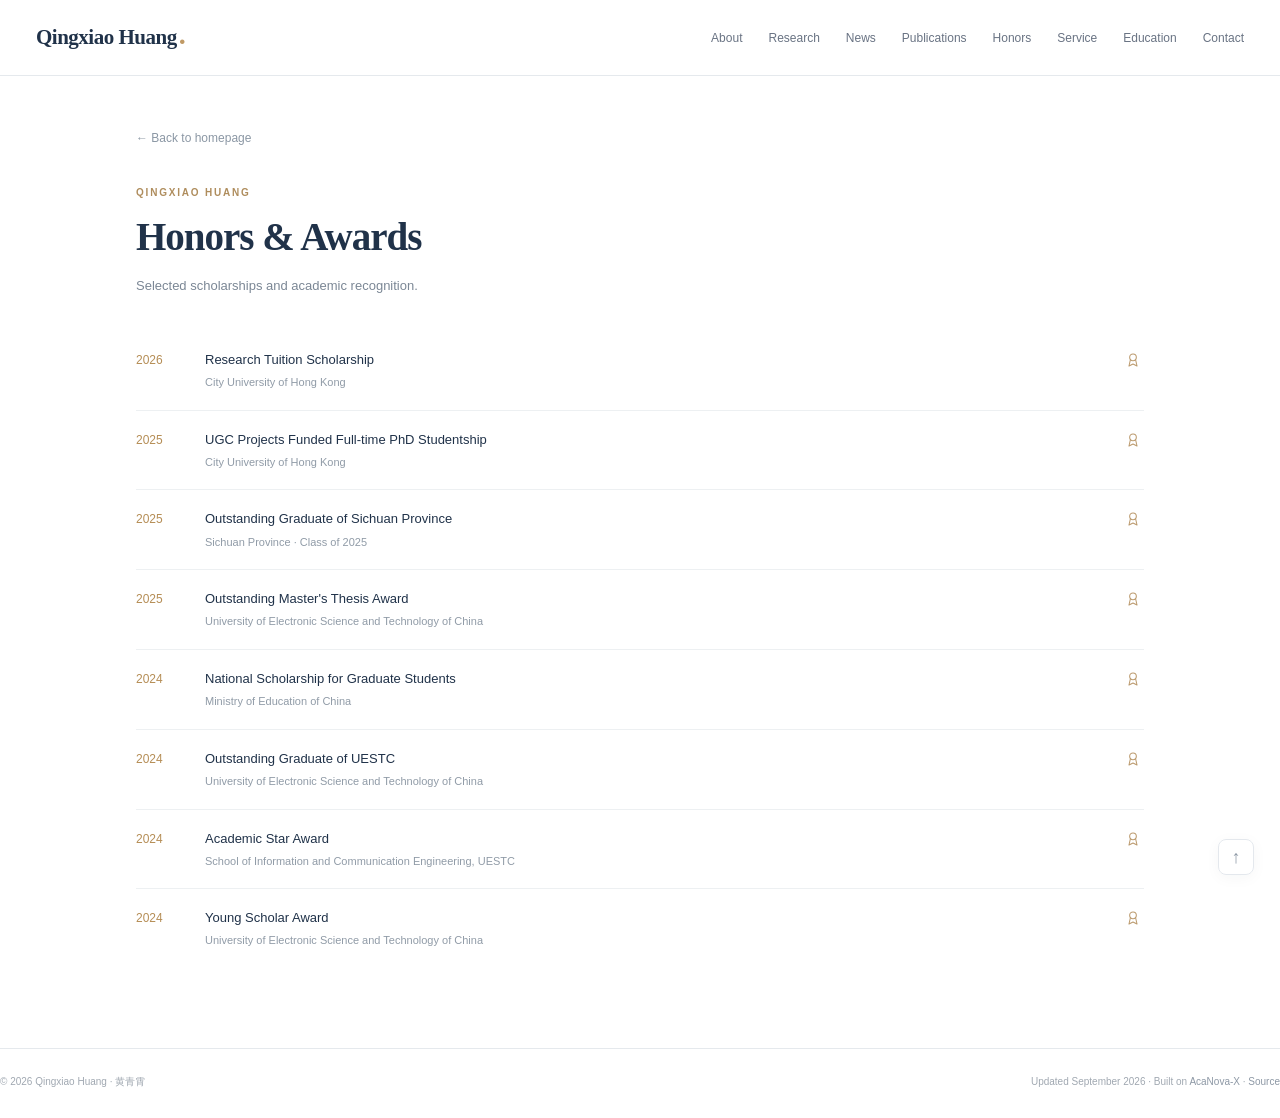
==== commit a116ce60: "Set thesis award year and version frontend assets" ====
--- a/pages/all-honors.html
+++ b/pages/all-honors.html
@@ -1 +1 @@
-<!DOCTYPE html><html lang="en"><head><meta charset="UTF-8"><meta name="viewport" content="width=device-width, initial-scale=1"><title>Honors &amp; Awards | Qingxiao Huang</title><meta name="description" content="Qingxiao Huang (黄青霄), PhD student at City University of Hong Kong. Research in wireless communications, RIS, holographic MIMO, and near-field communications."><meta name="author" content="Qingxiao Huang"><meta name="theme-color" content="#21334a"><link rel="canonical" href="https://qxhuang0322.github.io/pages/all-honors.html"><meta property="og:type" content="website"><meta property="og:title" content="Honors &amp; Awards | Qingxiao Huang"><meta property="og:description" content="Qingxiao Huang (黄青霄), PhD student at City University of Hong Kong. Research in wireless communications, RIS, holographic MIMO, and near-field communications."><meta property="og:url" content="https://qxhuang0322.github.io/pages/all-honors.html"><meta property="og:image" content="https://qxhuang0322.github.io/assets/profile.jpg?v=036603b367a6"><meta name="twitter:card" content="summary"><link rel="icon" href="../assets/favicon.svg" type="image/svg+xml"><link rel="stylesheet" href="../styles.css"><script src="../script.js" defer></script><script type="application/ld+json">{"@context":"https://schema.org","@type":"Person","name":"Qingxiao Huang","alternateName":"黄青霄","url":"https://qxhuang0322.github.io","image":"https://qxhuang0322.github.io/assets/profile.jpg?v=036603b367a6","jobTitle":"PhD Student","affiliation":{"@type":"CollegeOrUniversity","name":"City University of Hong Kong"},"sameAs":["https://scholar.google.com/citations?user=7lqItBkAAAAJ&hl=en","https://orcid.org/0009-0005-3883-5112","https://scholars.cityu.edu.hk/en/persons/qhuang279/","https://github.com/qxhuang0322"],"knowsAbout":["Wireless Communications","Reconfigurable Intelligent Surfaces","Holographic MIMO","Near-Field Communications"]}</script></head><body><a class="skip-link" href="#main-content">Skip to content</a><header class="top-nav"><div class="nav-inner"><a class="brand" href="../index.html" aria-label="Qingxiao Huang, home">Qingxiao Huang<span class="brand-dot">.</span></a><button class="menu-toggle" aria-label="Open navigation" aria-expanded="false" aria-controls="main-nav"><svg class="icon" viewBox="0 0 24 24" fill="none" stroke="currentColor" stroke-width="1.6" stroke-linecap="round" stroke-linejoin="round" aria-hidden="true"><path d="M4 6h16M4 12h16M4 18h16"/></svg></button><nav id="main-nav" aria-label="Main navigation"><a href="../index.html#about">About</a><a href="../index.html#research">Research</a><a href="../index.html#news">News</a><a href="../index.html#publications">Publications</a><a href="../index.html#honors">Honors</a><a href="../index.html#service">Service</a><a href="../index.html#education">Education</a><a href="../index.html#contact">Contact</a></nav></div></header><main id="main-content" class="subpage"><a class="breadcrumb" href="../index.html">← Back to homepage</a><div class="page-heading"><p class="eyebrow">QINGXIAO HUANG</p><h1>Honors & Awards</h1><p>Selected scholarships and academic recognition.</p></div><ol class="honors-list"><li><span class="honor-year">2026</span><div><h3><a href="https://scholars.cityu.edu.hk/en/persons/qhuang279/" target="_blank" rel="noopener noreferrer">Research Tuition Scholarship</a></h3><p>City University of Hong Kong</p></div><svg class="icon" viewBox="0 0 24 24" fill="none" stroke="currentColor" stroke-width="1.6" stroke-linecap="round" stroke-linejoin="round" aria-hidden="true"><circle cx="12" cy="8" r="5"/><path d="m8 12-2 9 6-3 6 3-2-9"/></svg></li><li><span class="honor-year">2025</span><div><h3>UGC Projects Funded Full-time PhD Studentship</h3><p>City University of Hong Kong</p></div><svg class="icon" viewBox="0 0 24 24" fill="none" stroke="currentColor" stroke-width="1.6" stroke-linecap="round" stroke-linejoin="round" aria-hidden="true"><circle cx="12" cy="8" r="5"/><path d="m8 12-2 9 6-3 6 3-2-9"/></svg></li><li><span class="honor-year">2025</span><div><h3><a href="https://scholars.cityu.edu.hk/en/persons/qhuang279/" target="_blank" rel="noopener noreferrer">Outstanding Graduate of Sichuan Province</a></h3><p>Sichuan Province · Class of 2025</p></div><svg class="icon" viewBox="0 0 24 24" fill="none" stroke="currentColor" stroke-width="1.6" stroke-linecap="round" stroke-linejoin="round" aria-hidden="true"><circle cx="12" cy="8" r="5"/><path d="m8 12-2 9 6-3 6 3-2-9"/></svg></li><li><span class="honor-year">2024</span><div><h3><a href="https://scholars.cityu.edu.hk/en/persons/qhuang279/" target="_blank" rel="noopener noreferrer">National Scholarship for Graduate Students</a></h3><p>Ministry of Education of China</p></div><svg class="icon" viewBox="0 0 24 24" fill="none" stroke="currentColor" stroke-width="1.6" stroke-linecap="round" stroke-linejoin="round" aria-hidden="true"><circle cx="12" cy="8" r="5"/><path d="m8 12-2 9 6-3 6 3-2-9"/></svg></li><li><span class="honor-year">—</span><div><h3><a href="https://scholars.cityu.edu.hk/en/persons/qhuang279/" target="_blank" rel="noopener noreferrer">Outstanding Master&#39;s Thesis Award</a></h3><p>University of Electronic Science and Technology of China</p></div><svg class="icon" viewBox="0 0 24 24" fill="none" stroke="currentColor" stroke-width="1.6" stroke-linecap="round" stroke-linejoin="round" aria-hidden="true"><circle cx="12" cy="8" r="5"/><path d="m8 12-2 9 6-3 6 3-2-9"/></svg></li><li><span class="honor-year">2024</span><div><h3>Outstanding Graduate of UESTC</h3><p>University of Electronic Science and Technology of China</p></div><svg class="icon" viewBox="0 0 24 24" fill="none" stroke="currentColor" stroke-width="1.6" stroke-linecap="round" stroke-linejoin="round" aria-hidden="true"><circle cx="12" cy="8" r="5"/><path d="m8 12-2 9 6-3 6 3-2-9"/></svg></li><li><span class="honor-year">2024</span><div><h3>Academic Star Award</h3><p>School of Information and Communication Engineering, UESTC</p></div><svg class="icon" viewBox="0 0 24 24" fill="none" stroke="currentColor" stroke-width="1.6" stroke-linecap="round" stroke-linejoin="round" aria-hidden="true"><circle cx="12" cy="8" r="5"/><path d="m8 12-2 9 6-3 6 3-2-9"/></svg></li><li><span class="honor-year">2024</span><div><h3>Young Scholar Award</h3><p>University of Electronic Science and Technology of China</p></div><svg class="icon" viewBox="0 0 24 24" fill="none" stroke="currentColor" stroke-width="1.6" stroke-linecap="round" stroke-linejoin="round" aria-hidden="true"><circle cx="12" cy="8" r="5"/><path d="m8 12-2 9 6-3 6 3-2-9"/></svg></li></ol></main><footer class="site-footer"><p>© <span id="current-year">2026</span> Qingxiao Huang · 黄青霄</p><p>Updated September 2026 <span aria-hidden="true">·</span> Built on <a href="https://github.com/yihangtao/AcaNova-X" target="_blank" rel="noopener noreferrer">AcaNova-X</a> <span aria-hidden="true">·</span> <a href="https://github.com/qxhuang0322/qxhuang0322.github.io" target="_blank" rel="noopener noreferrer">Source</a></p><a class="back-top" href="#" aria-label="Back to top">↑</a></footer></body></html>+<!DOCTYPE html><html lang="en"><head><meta charset="UTF-8"><meta name="viewport" content="width=device-width, initial-scale=1"><title>Honors &amp; Awards | Qingxiao Huang</title><meta name="description" content="Qingxiao Huang (黄青霄), PhD student at City University of Hong Kong. Research in wireless communications, RIS, holographic MIMO, and near-field communications."><meta name="author" content="Qingxiao Huang"><meta name="theme-color" content="#21334a"><link rel="canonical" href="https://qxhuang0322.github.io/pages/all-honors.html"><meta property="og:type" content="website"><meta property="og:title" content="Honors &amp; Awards | Qingxiao Huang"><meta property="og:description" content="Qingxiao Huang (黄青霄), PhD student at City University of Hong Kong. Research in wireless communications, RIS, holographic MIMO, and near-field communications."><meta property="og:url" content="https://qxhuang0322.github.io/pages/all-honors.html"><meta property="og:image" content="https://qxhuang0322.github.io/assets/profile.jpg?v=036603b367a6"><meta name="twitter:card" content="summary"><link rel="icon" href="../assets/favicon.svg" type="image/svg+xml"><link rel="stylesheet" href="../styles.css?v=dd47621b2169"><script src="../script.js?v=1776202261d4" defer></script><script type="application/ld+json">{"@context":"https://schema.org","@type":"Person","name":"Qingxiao Huang","alternateName":"黄青霄","url":"https://qxhuang0322.github.io","image":"https://qxhuang0322.github.io/assets/profile.jpg?v=036603b367a6","jobTitle":"PhD Student","affiliation":{"@type":"CollegeOrUniversity","name":"City University of Hong Kong"},"sameAs":["https://scholar.google.com/citations?user=7lqItBkAAAAJ&hl=en","https://orcid.org/0009-0005-3883-5112","https://scholars.cityu.edu.hk/en/persons/qhuang279/","https://github.com/qxhuang0322"],"knowsAbout":["Wireless Communications","Reconfigurable Intelligent Surfaces","Holographic MIMO","Near-Field Communications"]}</script></head><body><a class="skip-link" href="#main-content">Skip to content</a><header class="top-nav"><div class="nav-inner"><a class="brand" href="../index.html" aria-label="Qingxiao Huang, home">Qingxiao Huang<span class="brand-dot">.</span></a><button class="menu-toggle" aria-label="Open navigation" aria-expanded="false" aria-controls="main-nav"><svg class="icon" viewBox="0 0 24 24" fill="none" stroke="currentColor" stroke-width="1.6" stroke-linecap="round" stroke-linejoin="round" aria-hidden="true"><path d="M4 6h16M4 12h16M4 18h16"/></svg></button><nav id="main-nav" aria-label="Main navigation"><a href="../index.html#about">About</a><a href="../index.html#research">Research</a><a href="../index.html#news">News</a><a href="../index.html#publications">Publications</a><a href="../index.html#honors">Honors</a><a href="../index.html#service">Service</a><a href="../index.html#education">Education</a><a href="../index.html#contact">Contact</a></nav></div></header><main id="main-content" class="subpage"><a class="breadcrumb" href="../index.html">← Back to homepage</a><div class="page-heading"><p class="eyebrow">QINGXIAO HUANG</p><h1>Honors & Awards</h1><p>Selected scholarships and academic recognition.</p></div><ol class="honors-list"><li><span class="honor-year">2026</span><div><h3><a href="https://scholars.cityu.edu.hk/en/persons/qhuang279/" target="_blank" rel="noopener noreferrer">Research Tuition Scholarship</a></h3><p>City University of Hong Kong</p></div><svg class="icon" viewBox="0 0 24 24" fill="none" stroke="currentColor" stroke-width="1.6" stroke-linecap="round" stroke-linejoin="round" aria-hidden="true"><circle cx="12" cy="8" r="5"/><path d="m8 12-2 9 6-3 6 3-2-9"/></svg></li><li><span class="honor-year">2025</span><div><h3>UGC Projects Funded Full-time PhD Studentship</h3><p>City University of Hong Kong</p></div><svg class="icon" viewBox="0 0 24 24" fill="none" stroke="currentColor" stroke-width="1.6" stroke-linecap="round" stroke-linejoin="round" aria-hidden="true"><circle cx="12" cy="8" r="5"/><path d="m8 12-2 9 6-3 6 3-2-9"/></svg></li><li><span class="honor-year">2025</span><div><h3><a href="https://scholars.cityu.edu.hk/en/persons/qhuang279/" target="_blank" rel="noopener noreferrer">Outstanding Graduate of Sichuan Province</a></h3><p>Sichuan Province · Class of 2025</p></div><svg class="icon" viewBox="0 0 24 24" fill="none" stroke="currentColor" stroke-width="1.6" stroke-linecap="round" stroke-linejoin="round" aria-hidden="true"><circle cx="12" cy="8" r="5"/><path d="m8 12-2 9 6-3 6 3-2-9"/></svg></li><li><span class="honor-year">2025</span><div><h3><a href="https://scholars.cityu.edu.hk/en/persons/qhuang279/" target="_blank" rel="noopener noreferrer">Outstanding Master&#39;s Thesis Award</a></h3><p>University of Electronic Science and Technology of China</p></div><svg class="icon" viewBox="0 0 24 24" fill="none" stroke="currentColor" stroke-width="1.6" stroke-linecap="round" stroke-linejoin="round" aria-hidden="true"><circle cx="12" cy="8" r="5"/><path d="m8 12-2 9 6-3 6 3-2-9"/></svg></li><li><span class="honor-year">2024</span><div><h3><a href="https://scholars.cityu.edu.hk/en/persons/qhuang279/" target="_blank" rel="noopener noreferrer">National Scholarship for Graduate Students</a></h3><p>Ministry of Education of China</p></div><svg class="icon" viewBox="0 0 24 24" fill="none" stroke="currentColor" stroke-width="1.6" stroke-linecap="round" stroke-linejoin="round" aria-hidden="true"><circle cx="12" cy="8" r="5"/><path d="m8 12-2 9 6-3 6 3-2-9"/></svg></li><li><span class="honor-year">2024</span><div><h3>Outstanding Graduate of UESTC</h3><p>University of Electronic Science and Technology of China</p></div><svg class="icon" viewBox="0 0 24 24" fill="none" stroke="currentColor" stroke-width="1.6" stroke-linecap="round" stroke-linejoin="round" aria-hidden="true"><circle cx="12" cy="8" r="5"/><path d="m8 12-2 9 6-3 6 3-2-9"/></svg></li><li><span class="honor-year">2024</span><div><h3>Academic Star Award</h3><p>School of Information and Communication Engineering, UESTC</p></div><svg class="icon" viewBox="0 0 24 24" fill="none" stroke="currentColor" stroke-width="1.6" stroke-linecap="round" stroke-linejoin="round" aria-hidden="true"><circle cx="12" cy="8" r="5"/><path d="m8 12-2 9 6-3 6 3-2-9"/></svg></li><li><span class="honor-year">2024</span><div><h3>Young Scholar Award</h3><p>University of Electronic Science and Technology of China</p></div><svg class="icon" viewBox="0 0 24 24" fill="none" stroke="currentColor" stroke-width="1.6" stroke-linecap="round" stroke-linejoin="round" aria-hidden="true"><circle cx="12" cy="8" r="5"/><path d="m8 12-2 9 6-3 6 3-2-9"/></svg></li></ol></main><footer class="site-footer"><p>© <span id="current-year">2026</span> Qingxiao Huang · 黄青霄</p><p>Updated September 2026 <span aria-hidden="true">·</span> Built on <a href="https://github.com/yihangtao/AcaNova-X" target="_blank" rel="noopener noreferrer">AcaNova-X</a> <span aria-hidden="true">·</span> <a href="https://github.com/qxhuang0322/qxhuang0322.github.io" target="_blank" rel="noopener noreferrer">Source</a></p><a class="back-top" href="#" aria-label="Back to top">↑</a></footer></body></html>
--- a/styles.css
+++ b/styles.css
@@ -128,6 +128,7 @@
 .honors-list .icon{width:16px;height:16px;margin-top:3px;color:#bc9b6f}
 .service-grid{display:grid;grid-template-columns:repeat(2,minmax(0,1fr));gap:15px}
 .service-grid>*{min-width:0;padding:19px;border:1px solid var(--line);border-radius:8px;background:#fafbfc}
+.service-grid>article:last-child:nth-child(odd){grid-column:1/-1}
 .service-grid h3{margin:0 0 9px;font:600 13px/1.5 var(--sans)}
 .service-grid p,.service-grid ul{margin:0;color:#7c8996;font-size:11.5px;line-height:1.9}
 .service-grid ul{padding-left:16px}.service-grid li+li{margin-top:3px}
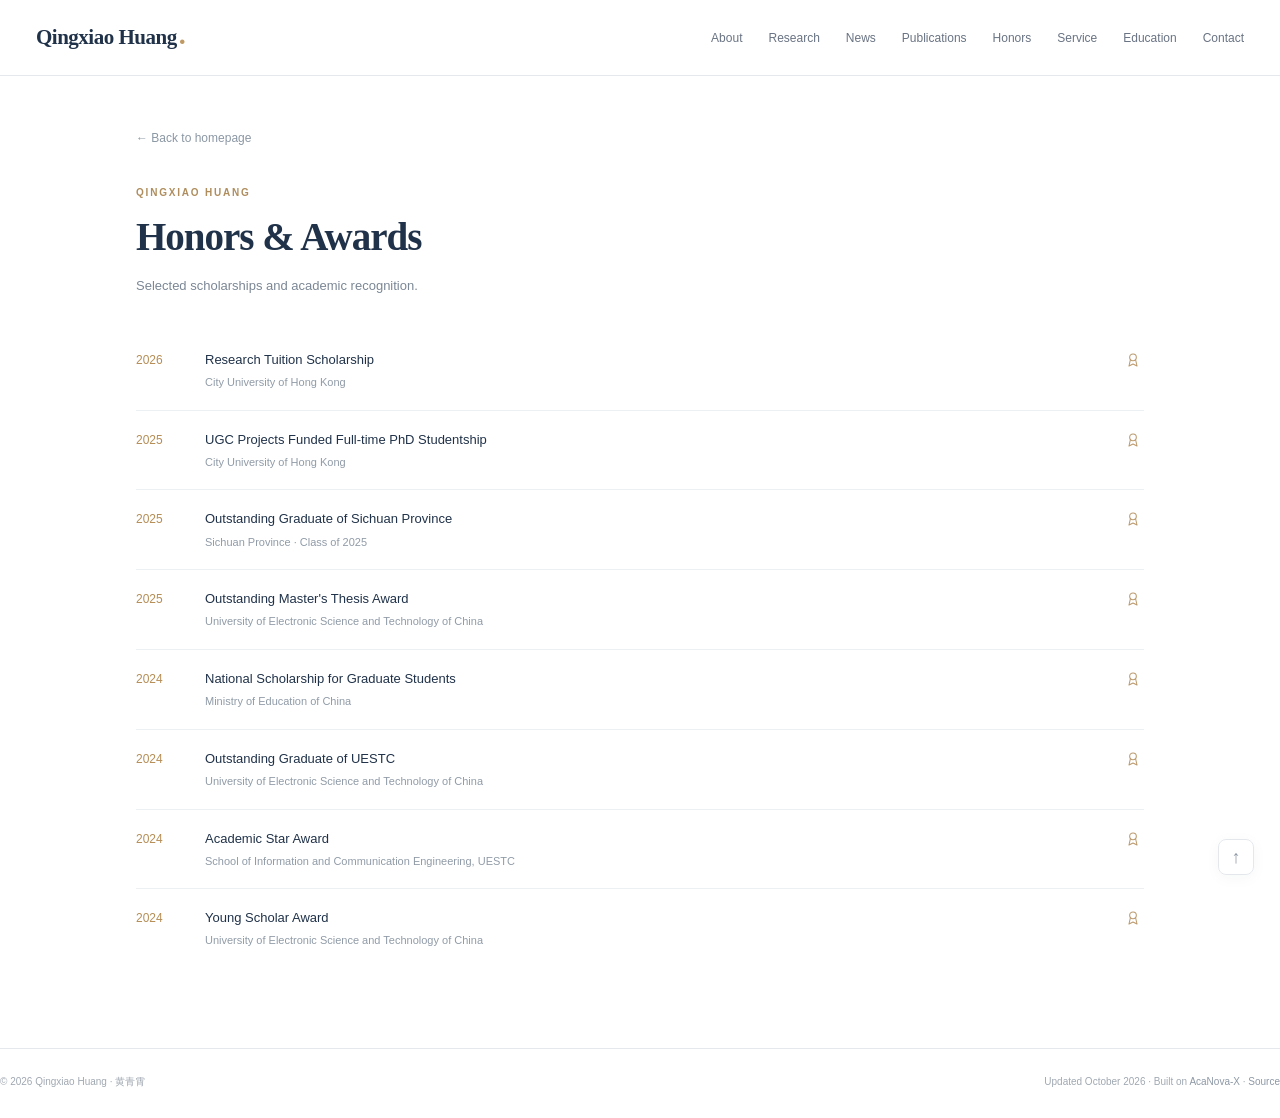
==== commit 6539e7e0: "List all coauthored papers as text citations" ====
--- a/pages/all-honors.html
+++ b/pages/all-honors.html
@@ -1 +1 @@
-<!DOCTYPE html><html lang="en"><head><meta charset="UTF-8"><meta name="viewport" content="width=device-width, initial-scale=1"><title>Honors &amp; Awards | Qingxiao Huang</title><meta name="description" content="Qingxiao Huang (黄青霄), PhD student at City University of Hong Kong. Research in wireless communications, RIS, holographic MIMO, and near-field communications."><meta name="author" content="Qingxiao Huang"><meta name="theme-color" content="#21334a"><link rel="canonical" href="https://qxhuang0322.github.io/pages/all-honors.html"><meta property="og:type" content="website"><meta property="og:title" content="Honors &amp; Awards | Qingxiao Huang"><meta property="og:description" content="Qingxiao Huang (黄青霄), PhD student at City University of Hong Kong. Research in wireless communications, RIS, holographic MIMO, and near-field communications."><meta property="og:url" content="https://qxhuang0322.github.io/pages/all-honors.html"><meta property="og:image" content="https://qxhuang0322.github.io/assets/profile.jpg?v=036603b367a6"><meta name="twitter:card" content="summary"><link rel="icon" href="../assets/favicon.svg" type="image/svg+xml"><link rel="stylesheet" href="../styles.css?v=dd47621b2169"><script src="../script.js?v=1776202261d4" defer></script><script type="application/ld+json">{"@context":"https://schema.org","@type":"Person","name":"Qingxiao Huang","alternateName":"黄青霄","url":"https://qxhuang0322.github.io","image":"https://qxhuang0322.github.io/assets/profile.jpg?v=036603b367a6","jobTitle":"PhD Student","affiliation":{"@type":"CollegeOrUniversity","name":"City University of Hong Kong"},"sameAs":["https://scholar.google.com/citations?user=7lqItBkAAAAJ&hl=en","https://orcid.org/0009-0005-3883-5112","https://scholars.cityu.edu.hk/en/persons/qhuang279/","https://github.com/qxhuang0322"],"knowsAbout":["Wireless Communications","Reconfigurable Intelligent Surfaces","Holographic MIMO","Near-Field Communications"]}</script></head><body><a class="skip-link" href="#main-content">Skip to content</a><header class="top-nav"><div class="nav-inner"><a class="brand" href="../index.html" aria-label="Qingxiao Huang, home">Qingxiao Huang<span class="brand-dot">.</span></a><button class="menu-toggle" aria-label="Open navigation" aria-expanded="false" aria-controls="main-nav"><svg class="icon" viewBox="0 0 24 24" fill="none" stroke="currentColor" stroke-width="1.6" stroke-linecap="round" stroke-linejoin="round" aria-hidden="true"><path d="M4 6h16M4 12h16M4 18h16"/></svg></button><nav id="main-nav" aria-label="Main navigation"><a href="../index.html#about">About</a><a href="../index.html#research">Research</a><a href="../index.html#news">News</a><a href="../index.html#publications">Publications</a><a href="../index.html#honors">Honors</a><a href="../index.html#service">Service</a><a href="../index.html#education">Education</a><a href="../index.html#contact">Contact</a></nav></div></header><main id="main-content" class="subpage"><a class="breadcrumb" href="../index.html">← Back to homepage</a><div class="page-heading"><p class="eyebrow">QINGXIAO HUANG</p><h1>Honors & Awards</h1><p>Selected scholarships and academic recognition.</p></div><ol class="honors-list"><li><span class="honor-year">2026</span><div><h3><a href="https://scholars.cityu.edu.hk/en/persons/qhuang279/" target="_blank" rel="noopener noreferrer">Research Tuition Scholarship</a></h3><p>City University of Hong Kong</p></div><svg class="icon" viewBox="0 0 24 24" fill="none" stroke="currentColor" stroke-width="1.6" stroke-linecap="round" stroke-linejoin="round" aria-hidden="true"><circle cx="12" cy="8" r="5"/><path d="m8 12-2 9 6-3 6 3-2-9"/></svg></li><li><span class="honor-year">2025</span><div><h3>UGC Projects Funded Full-time PhD Studentship</h3><p>City University of Hong Kong</p></div><svg class="icon" viewBox="0 0 24 24" fill="none" stroke="currentColor" stroke-width="1.6" stroke-linecap="round" stroke-linejoin="round" aria-hidden="true"><circle cx="12" cy="8" r="5"/><path d="m8 12-2 9 6-3 6 3-2-9"/></svg></li><li><span class="honor-year">2025</span><div><h3><a href="https://scholars.cityu.edu.hk/en/persons/qhuang279/" target="_blank" rel="noopener noreferrer">Outstanding Graduate of Sichuan Province</a></h3><p>Sichuan Province · Class of 2025</p></div><svg class="icon" viewBox="0 0 24 24" fill="none" stroke="currentColor" stroke-width="1.6" stroke-linecap="round" stroke-linejoin="round" aria-hidden="true"><circle cx="12" cy="8" r="5"/><path d="m8 12-2 9 6-3 6 3-2-9"/></svg></li><li><span class="honor-year">2025</span><div><h3><a href="https://scholars.cityu.edu.hk/en/persons/qhuang279/" target="_blank" rel="noopener noreferrer">Outstanding Master&#39;s Thesis Award</a></h3><p>University of Electronic Science and Technology of China</p></div><svg class="icon" viewBox="0 0 24 24" fill="none" stroke="currentColor" stroke-width="1.6" stroke-linecap="round" stroke-linejoin="round" aria-hidden="true"><circle cx="12" cy="8" r="5"/><path d="m8 12-2 9 6-3 6 3-2-9"/></svg></li><li><span class="honor-year">2024</span><div><h3><a href="https://scholars.cityu.edu.hk/en/persons/qhuang279/" target="_blank" rel="noopener noreferrer">National Scholarship for Graduate Students</a></h3><p>Ministry of Education of China</p></div><svg class="icon" viewBox="0 0 24 24" fill="none" stroke="currentColor" stroke-width="1.6" stroke-linecap="round" stroke-linejoin="round" aria-hidden="true"><circle cx="12" cy="8" r="5"/><path d="m8 12-2 9 6-3 6 3-2-9"/></svg></li><li><span class="honor-year">2024</span><div><h3>Outstanding Graduate of UESTC</h3><p>University of Electronic Science and Technology of China</p></div><svg class="icon" viewBox="0 0 24 24" fill="none" stroke="currentColor" stroke-width="1.6" stroke-linecap="round" stroke-linejoin="round" aria-hidden="true"><circle cx="12" cy="8" r="5"/><path d="m8 12-2 9 6-3 6 3-2-9"/></svg></li><li><span class="honor-year">2024</span><div><h3>Academic Star Award</h3><p>School of Information and Communication Engineering, UESTC</p></div><svg class="icon" viewBox="0 0 24 24" fill="none" stroke="currentColor" stroke-width="1.6" stroke-linecap="round" stroke-linejoin="round" aria-hidden="true"><circle cx="12" cy="8" r="5"/><path d="m8 12-2 9 6-3 6 3-2-9"/></svg></li><li><span class="honor-year">2024</span><div><h3>Young Scholar Award</h3><p>University of Electronic Science and Technology of China</p></div><svg class="icon" viewBox="0 0 24 24" fill="none" stroke="currentColor" stroke-width="1.6" stroke-linecap="round" stroke-linejoin="round" aria-hidden="true"><circle cx="12" cy="8" r="5"/><path d="m8 12-2 9 6-3 6 3-2-9"/></svg></li></ol></main><footer class="site-footer"><p>© <span id="current-year">2026</span> Qingxiao Huang · 黄青霄</p><p>Updated September 2026 <span aria-hidden="true">·</span> Built on <a href="https://github.com/yihangtao/AcaNova-X" target="_blank" rel="noopener noreferrer">AcaNova-X</a> <span aria-hidden="true">·</span> <a href="https://github.com/qxhuang0322/qxhuang0322.github.io" target="_blank" rel="noopener noreferrer">Source</a></p><a class="back-top" href="#" aria-label="Back to top">↑</a></footer></body></html>+<!DOCTYPE html><html lang="en"><head><meta charset="UTF-8"><meta name="viewport" content="width=device-width, initial-scale=1"><title>Honors &amp; Awards | Qingxiao Huang</title><meta name="description" content="Qingxiao Huang (黄青霄), PhD student at City University of Hong Kong. Research in wireless communications, RIS, holographic MIMO, and near-field communications."><meta name="author" content="Qingxiao Huang"><meta name="theme-color" content="#21334a"><link rel="canonical" href="https://qxhuang0322.github.io/pages/all-honors.html"><meta property="og:type" content="website"><meta property="og:title" content="Honors &amp; Awards | Qingxiao Huang"><meta property="og:description" content="Qingxiao Huang (黄青霄), PhD student at City University of Hong Kong. Research in wireless communications, RIS, holographic MIMO, and near-field communications."><meta property="og:url" content="https://qxhuang0322.github.io/pages/all-honors.html"><meta property="og:image" content="https://qxhuang0322.github.io/assets/profile.jpg?v=036603b367a6"><meta name="twitter:card" content="summary"><link rel="icon" href="../assets/favicon.svg" type="image/svg+xml"><link rel="stylesheet" href="../styles.css?v=ae20f70242d0"><script src="../script.js?v=1776202261d4" defer></script><script type="application/ld+json">{"@context":"https://schema.org","@type":"Person","name":"Qingxiao Huang","alternateName":"黄青霄","url":"https://qxhuang0322.github.io","image":"https://qxhuang0322.github.io/assets/profile.jpg?v=036603b367a6","jobTitle":"PhD Student","affiliation":{"@type":"CollegeOrUniversity","name":"City University of Hong Kong"},"sameAs":["https://scholar.google.com/citations?user=7lqItBkAAAAJ&hl=en","https://orcid.org/0009-0005-3883-5112","https://scholars.cityu.edu.hk/en/persons/qhuang279/","https://github.com/qxhuang0322"],"knowsAbout":["Wireless Communications","Intelligent Surfaces","Holographic MIMO","Near-Field Communications"]}</script></head><body><a class="skip-link" href="#main-content">Skip to content</a><header class="top-nav"><div class="nav-inner"><a class="brand" href="../index.html" aria-label="Qingxiao Huang, home">Qingxiao Huang<span class="brand-dot">.</span></a><button class="menu-toggle" aria-label="Open navigation" aria-expanded="false" aria-controls="main-nav"><svg class="icon" viewBox="0 0 24 24" fill="none" stroke="currentColor" stroke-width="1.6" stroke-linecap="round" stroke-linejoin="round" aria-hidden="true"><path d="M4 6h16M4 12h16M4 18h16"/></svg></button><nav id="main-nav" aria-label="Main navigation"><a href="../index.html#about">About</a><a href="../index.html#research">Research</a><a href="../index.html#news">News</a><a href="../index.html#publications">Publications</a><a href="../index.html#honors">Honors</a><a href="../index.html#service">Service</a><a href="../index.html#education">Education</a><a href="../index.html#contact">Contact</a></nav></div></header><main id="main-content" class="subpage"><a class="breadcrumb" href="../index.html">← Back to homepage</a><div class="page-heading"><p class="eyebrow">QINGXIAO HUANG</p><h1>Honors & Awards</h1><p>Selected scholarships and academic recognition.</p></div><ol class="honors-list"><li><span class="honor-year">2026</span><div><h3><a href="https://scholars.cityu.edu.hk/en/persons/qhuang279/" target="_blank" rel="noopener noreferrer">Research Tuition Scholarship</a></h3><p>City University of Hong Kong</p></div><svg class="icon" viewBox="0 0 24 24" fill="none" stroke="currentColor" stroke-width="1.6" stroke-linecap="round" stroke-linejoin="round" aria-hidden="true"><circle cx="12" cy="8" r="5"/><path d="m8 12-2 9 6-3 6 3-2-9"/></svg></li><li><span class="honor-year">2025</span><div><h3>UGC Projects Funded Full-time PhD Studentship</h3><p>City University of Hong Kong</p></div><svg class="icon" viewBox="0 0 24 24" fill="none" stroke="currentColor" stroke-width="1.6" stroke-linecap="round" stroke-linejoin="round" aria-hidden="true"><circle cx="12" cy="8" r="5"/><path d="m8 12-2 9 6-3 6 3-2-9"/></svg></li><li><span class="honor-year">2025</span><div><h3><a href="https://scholars.cityu.edu.hk/en/persons/qhuang279/" target="_blank" rel="noopener noreferrer">Outstanding Graduate of Sichuan Province</a></h3><p>Sichuan Province · Class of 2025</p></div><svg class="icon" viewBox="0 0 24 24" fill="none" stroke="currentColor" stroke-width="1.6" stroke-linecap="round" stroke-linejoin="round" aria-hidden="true"><circle cx="12" cy="8" r="5"/><path d="m8 12-2 9 6-3 6 3-2-9"/></svg></li><li><span class="honor-year">2025</span><div><h3><a href="https://scholars.cityu.edu.hk/en/persons/qhuang279/" target="_blank" rel="noopener noreferrer">Outstanding Master&#39;s Thesis Award</a></h3><p>University of Electronic Science and Technology of China</p></div><svg class="icon" viewBox="0 0 24 24" fill="none" stroke="currentColor" stroke-width="1.6" stroke-linecap="round" stroke-linejoin="round" aria-hidden="true"><circle cx="12" cy="8" r="5"/><path d="m8 12-2 9 6-3 6 3-2-9"/></svg></li><li><span class="honor-year">2024</span><div><h3><a href="https://scholars.cityu.edu.hk/en/persons/qhuang279/" target="_blank" rel="noopener noreferrer">National Scholarship for Graduate Students</a></h3><p>Ministry of Education of China</p></div><svg class="icon" viewBox="0 0 24 24" fill="none" stroke="currentColor" stroke-width="1.6" stroke-linecap="round" stroke-linejoin="round" aria-hidden="true"><circle cx="12" cy="8" r="5"/><path d="m8 12-2 9 6-3 6 3-2-9"/></svg></li><li><span class="honor-year">2024</span><div><h3>Outstanding Graduate of UESTC</h3><p>University of Electronic Science and Technology of China</p></div><svg class="icon" viewBox="0 0 24 24" fill="none" stroke="currentColor" stroke-width="1.6" stroke-linecap="round" stroke-linejoin="round" aria-hidden="true"><circle cx="12" cy="8" r="5"/><path d="m8 12-2 9 6-3 6 3-2-9"/></svg></li><li><span class="honor-year">2024</span><div><h3>Academic Star Award</h3><p>School of Information and Communication Engineering, UESTC</p></div><svg class="icon" viewBox="0 0 24 24" fill="none" stroke="currentColor" stroke-width="1.6" stroke-linecap="round" stroke-linejoin="round" aria-hidden="true"><circle cx="12" cy="8" r="5"/><path d="m8 12-2 9 6-3 6 3-2-9"/></svg></li><li><span class="honor-year">2024</span><div><h3>Young Scholar Award</h3><p>University of Electronic Science and Technology of China</p></div><svg class="icon" viewBox="0 0 24 24" fill="none" stroke="currentColor" stroke-width="1.6" stroke-linecap="round" stroke-linejoin="round" aria-hidden="true"><circle cx="12" cy="8" r="5"/><path d="m8 12-2 9 6-3 6 3-2-9"/></svg></li></ol></main><footer class="site-footer"><p>© <span id="current-year">2026</span> Qingxiao Huang · 黄青霄</p><p>Updated October 2026 <span aria-hidden="true">·</span> Built on <a href="https://github.com/yihangtao/AcaNova-X" target="_blank" rel="noopener noreferrer">AcaNova-X</a> <span aria-hidden="true">·</span> <a href="https://github.com/qxhuang0322/qxhuang0322.github.io" target="_blank" rel="noopener noreferrer">Source</a></p><a class="back-top" href="#" aria-label="Back to top">↑</a></footer></body></html>
--- a/styles.css
+++ b/styles.css
@@ -117,6 +117,25 @@
 .paper-link:hover{color:var(--gold);border-color:#d6bf9e;background:#fcfaf6}
 .publication-note{margin:18px 0 0;color:#8995a1;font-size:11px;line-height:1.8}
 
+/* Full bibliography: numbered references without figure cards. */
+.citation-list{margin:0;padding:0;list-style:none}
+.subpage .publication.citation-entry{display:grid;grid-template-columns:36px minmax(0,1fr);gap:14px;margin:0;padding:23px 0;border:0;border-bottom:1px solid var(--line);border-radius:0;background:transparent}
+.subpage .publication.citation-entry:first-child{padding-top:8px}
+.subpage .publication.citation-entry:last-child{border-bottom:0}
+.citation-number{padding-top:2px;color:var(--muted);font:14px/1.9 var(--sans);font-variant-numeric:tabular-nums}
+.citation-body{min-width:0}
+.citation-text{margin:0;color:var(--text);font:17px/1.85 var(--serif);overflow-wrap:anywhere}
+.citation-text a{color:var(--ink);text-decoration:underline;text-decoration-color:#d9dfe5}
+.citation-text a:hover{color:var(--gold);text-decoration-color:currentColor}
+.citation-text cite{font-style:italic}
+.citation-extras{display:flex;flex-wrap:wrap;align-items:center;gap:9px;margin:7px 0 0;font-size:11px;line-height:1.8}
+.citation-extras>span{color:var(--muted)}
+@media(max-width:600px){
+ .subpage .publication.citation-entry{grid-template-columns:27px minmax(0,1fr);gap:9px;padding:18px 0}
+ .citation-number{font-size:12px}
+ .citation-text{font-size:15px;line-height:1.85}
+}
+
 /* Honors and service */
 .honors-list{margin:0;padding:0;list-style:none}
 .honors-list li{display:grid;grid-template-columns:50px minmax(0,1fr) 19px;align-items:start;gap:19px;padding:13px 0;border-bottom:1px solid #edf0f2}
